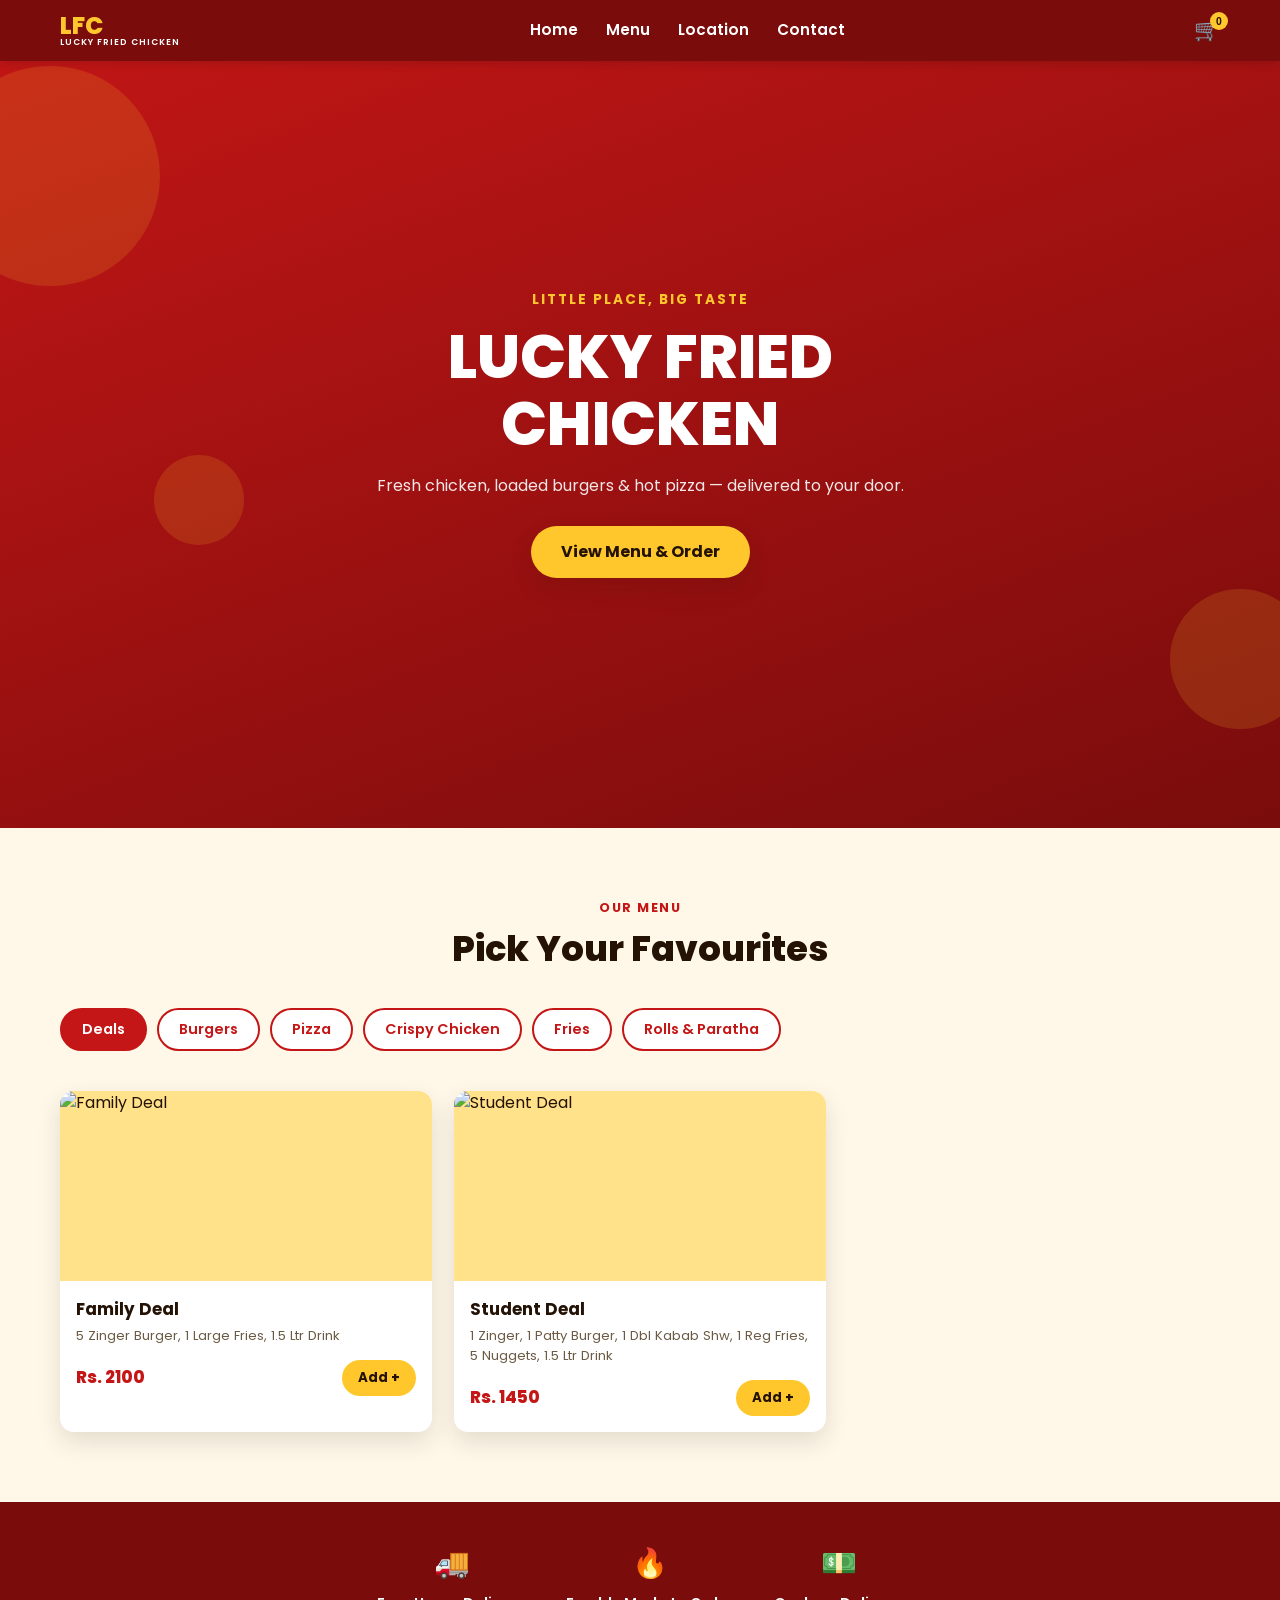
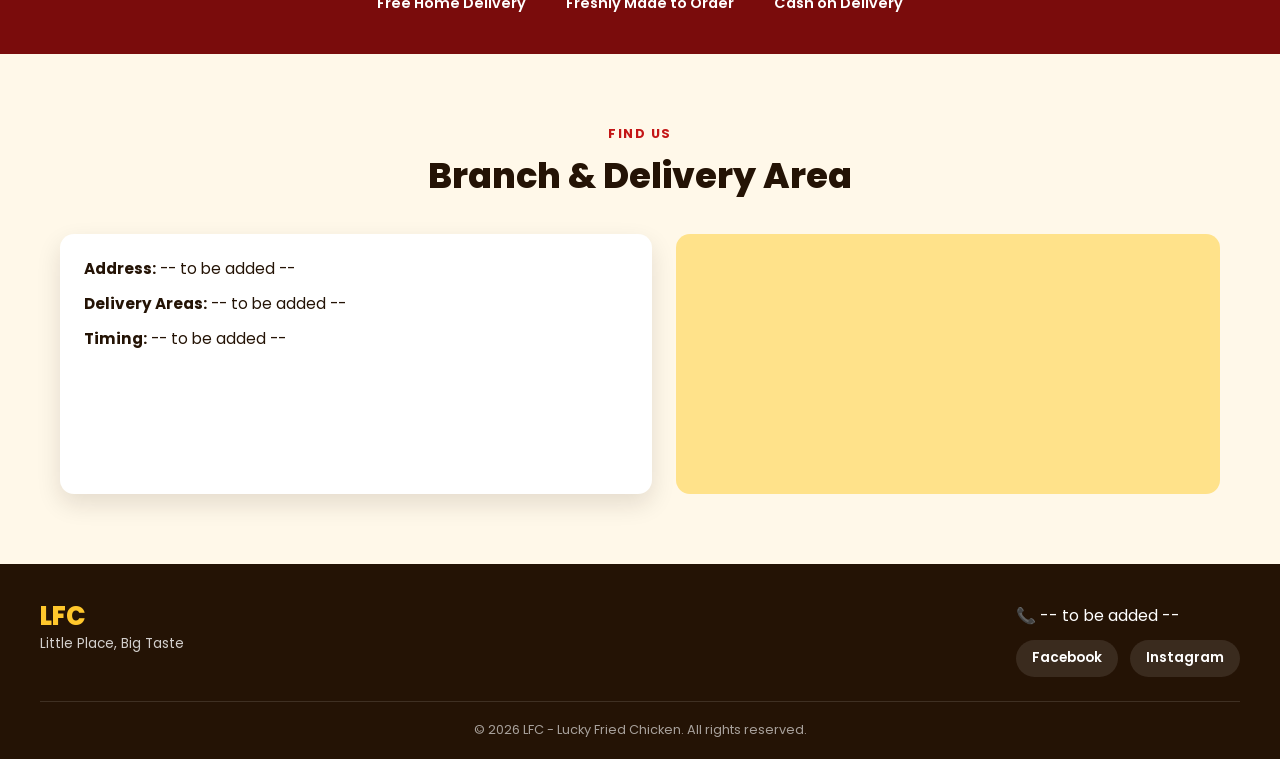
==== index.html @ cd2eb4ec "Rename index (2).html to index.html" ====
<!DOCTYPE html>
<html lang="en">
<head>
  <meta charset="UTF-8">
  <meta name="viewport" content="width=device-width, initial-scale=1.0">
  <title>LFC - Lucky Fried Chicken | Order Online</title>
  <meta name="description" content="LFC - Lucky Fried Chicken, Shad Bagh Lahore. Order burgers, pizza, crispy chicken and deals online for free home delivery.">

  <link rel="preconnect" href="https://fonts.googleapis.com">
  <link rel="preconnect" href="https://fonts.gstatic.com" crossorigin>
  <link href="https://fonts.googleapis.com/css2?family=Poppins:wght@400;600;700;800&display=swap" rel="stylesheet">

  <link rel="stylesheet" href="style.css">
</head>
<body>

  <!-- ============ HEADER / NAV ============ -->
  <header class="site-header" id="site-header">
    <div class="nav-wrap">
      <a href="#home" class="logo">LFC<span>Lucky Fried Chicken</span></a>

      <nav class="nav-links" id="nav-links">
        <a href="#home">Home</a>
        <a href="#menu">Menu</a>
        <a href="#location">Location</a>
        <a href="#contact">Contact</a>
      </nav>

      <div class="nav-actions">
        <button class="cart-btn" id="cart-btn" aria-label="Open cart">
          🛒<span class="cart-count" id="cart-count">0</span>
        </button>
        <button class="menu-toggle" id="menu-toggle" aria-label="Toggle menu">
          <span></span><span></span><span></span>
        </button>
      </div>
    </div>
  </header>

  <!-- ============ HERO ============ -->
  <section class="hero" id="home">
    <div class="hero-shapes" aria-hidden="true">
      <span class="shape shape-1"></span>
      <span class="shape shape-2"></span>
      <span class="shape shape-3"></span>
    </div>

    <div class="hero-content">
      <p class="hero-tag">Little Place, Big Taste</p>
      <h1>LUCKY FRIED<br>CHICKEN</h1>
      <p class="hero-sub">Fresh chicken, loaded burgers &amp; hot pizza — delivered to your door.</p>
      <a href="#menu" class="btn-primary">View Menu &amp; Order</a>
    </div>
  </section>

  <!-- ============ MENU ============ -->
  <section class="menu-section" id="menu">
    <div class="section-heading">
      <p class="section-tag">Our Menu</p>
      <h2>Pick Your Favourites</h2>
    </div>

    <!-- Category filter buttons -->
    <div class="menu-categories" id="menu-categories">
      <button class="cat-btn active" data-category="deals">Deals</button>
      <button class="cat-btn" data-category="burgers">Burgers</button>
      <button class="cat-btn" data-category="pizza">Pizza</button>
      <button class="cat-btn" data-category="crispy">Crispy Chicken</button>
      <button class="cat-btn" data-category="fries">Fries</button>
      <button class="cat-btn" data-category="rolls">Rolls &amp; Paratha</button>
    </div>

    <!-- Menu items get generated here by script.js once menu data is added -->
    <div class="menu-grid" id="menu-grid">
      <!-- TEMPLATE (for reference — script.js will build real cards from menu data):
      <article class="menu-item" data-category="burgers">
        <img src="assets/item-placeholder.jpg" alt="Item name" loading="lazy">
        <div class="menu-item-info">
          <h3>Item Name</h3>
          <p class="item-desc">Short description</p>
          <div class="item-footer">
            <span class="item-price">Rs. 000</span>
            <button class="add-btn" data-id="item-id">Add +</button>
          </div>
        </div>
      </article>
      -->
    </div>
  </section>

  <!-- ============ ABOUT / WHY US ============ -->
  <section class="about-strip">
    <div class="about-item">
      <span class="about-icon">🚚</span>
      <p>Free Home Delivery</p>
    </div>
    <div class="about-item">
      <span class="about-icon">🔥</span>
      <p>Freshly Made to Order</p>
    </div>
    <div class="about-item">
      <span class="about-icon">💵</span>
      <p>Cash on Delivery</p>
    </div>
  </section>

  <!-- ============ LOCATION ============ -->
  <section class="location-section" id="location">
    <div class="section-heading">
      <p class="section-tag">Find Us</p>
      <h2>Branch &amp; Delivery Area</h2>
    </div>
    <div class="location-content">
      <div class="location-details">
        <p><strong>Address:</strong> <span id="branch-address">-- to be added --</span></p>
        <p><strong>Delivery Areas:</strong> <span id="delivery-areas">-- to be added --</span></p>
        <p><strong>Timing:</strong> <span id="branch-timing">-- to be added --</span></p>
      </div>
      <div class="location-map" id="location-map">
        <!-- Google Maps embed goes here once address is confirmed -->
      </div>
    </div>
  </section>

  <!-- ============ CONTACT / SOCIAL ============ -->
  <footer class="site-footer" id="contact">
    <div class="footer-top">
      <div class="footer-brand">
        <p class="logo">LFC</p>
        <p>Little Place, Big Taste</p>
      </div>
      <div class="footer-contact">
        <p>📞 <span id="footer-phone">-- to be added --</span></p>
        <div class="social-links" id="social-links">
          <a href="#" id="facebook-link" target="_blank" rel="noopener noreferrer" aria-label="Facebook">Facebook</a>
          <a href="#" id="instagram-link" target="_blank" rel="noopener noreferrer" aria-label="Instagram">Instagram</a>
        </div>
      </div>
    </div>
    <p class="footer-bottom">&copy; 2026 LFC - Lucky Fried Chicken. All rights reserved.</p>
  </footer>

  <!-- ============ CART DRAWER ============ -->
  <div class="cart-overlay" id="cart-overlay"></div>
  <aside class="cart-drawer" id="cart-drawer">
    <div class="cart-header">
      <h3>Your Order</h3>
      <button class="cart-close" id="cart-close" aria-label="Close cart">&times;</button>
    </div>

    <div class="cart-items" id="cart-items">
      <p class="cart-empty" id="cart-empty">Your cart is empty.</p>
    </div>

    <div class="cart-footer">
      <div class="cart-total">
        <span>Total</span>
        <span id="cart-total-amount">Rs. 0</span>
      </div>
      <button class="btn-primary checkout-btn" id="checkout-btn">Order on WhatsApp</button>
    </div>
  </aside>

  <script src="script.js" defer></script>
</body>
</html>
---- style.css ----
:root {
  --red-dark: #7a0c0c;
  --red: #c41616;
  --red-bright: #e42020;
  --yellow: #ffc72c;
  --yellow-soft: #ffe28a;
  --cream: #fff8e9;
  --ink: #241305;
  --white: #ffffff;

  --radius: 14px;
  --shadow: 0 10px 25px rgba(36, 19, 5, 0.12);
  --shadow-lift: 0 16px 32px rgba(196, 22, 22, 0.22);

  --font: 'Poppins', sans-serif;
}

* { margin: 0; padding: 0; box-sizing: border-box; }

html { scroll-behavior: smooth; scroll-padding-top: 72px; }

body {
  font-family: var(--font);
  color: var(--ink);
  background: var(--cream);
  line-height: 1.5;
  overflow-x: hidden;
}

img { max-width: 100%; display: block; }
a { text-decoration: none; color: inherit; }
ul { list-style: none; }

.btn-primary {
  display: inline-block;
  background: var(--yellow);
  color: var(--ink);
  font-weight: 700;
  padding: 14px 30px;
  border: none;
  border-radius: 50px;
  font-size: 1rem;
  cursor: pointer;
  box-shadow: var(--shadow);
  transition: transform 0.2s ease, box-shadow 0.2s ease;
}
.btn-primary:hover { transform: translateY(-3px); box-shadow: var(--shadow-lift); }
.btn-primary:active { transform: translateY(0); }

.section-heading { text-align: center; margin-bottom: 32px; }
.section-tag {
  color: var(--red);
  font-weight: 700;
  letter-spacing: 1.5px;
  text-transform: uppercase;
  font-size: 0.8rem;
  margin-bottom: 6px;
}
.section-heading h2 { font-size: 1.8rem; font-weight: 800; }

/* ============ HEADER ============ */
.site-header {
  position: fixed;
  top: 0; left: 0; right: 0;
  z-index: 500;
  background: var(--red-dark);
  box-shadow: 0 2px 10px rgba(0,0,0,0.15);
}

.nav-wrap {
  max-width: 1200px;
  margin: 0 auto;
  padding: 14px 20px;
  display: flex;
  align-items: center;
  justify-content: space-between;
}

.logo {
  font-weight: 800;
  font-size: 1.5rem;
  color: var(--yellow);
  line-height: 1;
  display: flex;
  flex-direction: column;
}
.logo span {
  font-size: 0.55rem;
  font-weight: 600;
  color: var(--white);
  letter-spacing: 1px;
  text-transform: uppercase;
}

.nav-links {
  display: none;
  gap: 28px;
}
.nav-links a {
  color: var(--white);
  font-weight: 600;
  font-size: 0.95rem;
  transition: color 0.2s ease;
}
.nav-links a:hover { color: var(--yellow); }

.nav-actions { display: flex; align-items: center; gap: 14px; }

.cart-btn {
  position: relative;
  background: none;
  border: none;
  font-size: 1.3rem;
  cursor: pointer;
}
.cart-count {
  position: absolute;
  top: -6px; right: -8px;
  background: var(--yellow);
  color: var(--ink);
  font-size: 0.65rem;
  font-weight: 800;
  width: 18px; height: 18px;
  border-radius: 50%;
  display: flex; align-items: center; justify-content: center;
}

.menu-toggle {
  background: none;
  border: none;
  width: 26px;
  height: 20px;
  display: flex;
  flex-direction: column;
  justify-content: space-between;
  cursor: pointer;
}
.menu-toggle span {
  height: 3px;
  background: var(--white);
  border-radius: 2px;
}

.nav-links.open {
  display: flex;
  flex-direction: column;
  position: absolute;
  top: 100%; left: 0; right: 0;
  background: var(--red-dark);
  padding: 20px;
  gap: 18px;
}

/* ============ HERO ============ */
.hero {
  position: relative;
  min-height: 92vh;
  display: flex;
  align-items: center;
  justify-content: center;
  text-align: center;
  padding: 100px 20px 60px;
  background: linear-gradient(160deg, var(--red) 0%, var(--red-dark) 100%);
  overflow: hidden;
}

.hero-shapes { position: absolute; inset: 0; z-index: 0; }
.shape {
  position: absolute;
  border-radius: 50%;
  background: var(--yellow);
  opacity: 0.15;
  animation: float 7s ease-in-out infinite;
}
.shape-1 { width: 220px; height: 220px; top: 8%; left: -60px; animation-delay: 0s; }
.shape-2 { width: 140px; height: 140px; bottom: 12%; right: -30px; animation-delay: 1.5s; }
.shape-3 { width: 90px; height: 90px; top: 55%; left: 12%; animation-delay: 3s; }

@keyframes float {
  0%, 100% { transform: translateY(0) rotate(0deg); }
  50% { transform: translateY(-26px) rotate(8deg); }
}

.hero-content { position: relative; z-index: 1; color: var(--white); max-width: 560px; }
.hero-tag {
  color: var(--yellow);
  font-weight: 700;
  letter-spacing: 2px;
  text-transform: uppercase;
  font-size: 0.85rem;
  margin-bottom: 14px;
}
.hero-content h1 {
  font-size: 2.6rem;
  font-weight: 800;
  line-height: 1.1;
  margin-bottom: 16px;
}
.hero-sub { font-size: 1rem; opacity: 0.9; margin-bottom: 28px; }

/* ============ MENU ============ */
.menu-section { padding: 70px 20px; max-width: 1200px; margin: 0 auto; }

.menu-categories {
  display: flex;
  gap: 10px;
  overflow-x: auto;
  padding-bottom: 10px;
  margin-bottom: 30px;
  scrollbar-width: none;
}
.menu-categories::-webkit-scrollbar { display: none; }

.cat-btn {
  flex: 0 0 auto;
  background: var(--white);
  border: 2px solid var(--red);
  color: var(--red);
  font-weight: 600;
  padding: 9px 20px;
  border-radius: 50px;
  cursor: pointer;
  font-family: var(--font);
  font-size: 0.9rem;
  transition: all 0.2s ease;
  white-space: nowrap;
}
.cat-btn.active, .cat-btn:hover { background: var(--red); color: var(--white); }

.menu-grid {
  display: grid;
  grid-template-columns: 1fr;
  gap: 22px;
}

.menu-item {
  background: var(--white);
  border-radius: var(--radius);
  overflow: hidden;
  box-shadow: var(--shadow);
  transition: transform 0.25s ease, box-shadow 0.25s ease;
}
.menu-item:hover { transform: translateY(-6px); box-shadow: var(--shadow-lift); }
.menu-item img { width: 100%; height: 190px; object-fit: cover; background: var(--yellow-soft); }

.menu-item-info { padding: 16px; }
.menu-item-info h3 { font-size: 1.05rem; margin-bottom: 4px; }
.item-desc { font-size: 0.82rem; color: #6b5a44; margin-bottom: 14px; min-height: 18px; }

.item-footer { display: flex; align-items: center; justify-content: space-between; }
.item-price { font-weight: 800; color: var(--red); font-size: 1.05rem; }

.add-btn {
  background: var(--yellow);
  border: none;
  color: var(--ink);
  font-weight: 700;
  padding: 8px 16px;
  border-radius: 50px;
  cursor: pointer;
  font-family: var(--font);
  transition: transform 0.15s ease;
}
.add-btn:active { transform: scale(0.94); }

/* ============ ABOUT STRIP ============ */
.about-strip {
  background: var(--red-dark);
  display: flex;
  flex-wrap: wrap;
  justify-content: center;
  gap: 40px;
  padding: 40px 20px;
  color: var(--white);
  text-align: center;
}
.about-item { display: flex; flex-direction: column; align-items: center; gap: 8px; }
.about-icon { font-size: 1.8rem; }
.about-item p { font-weight: 600; font-size: 0.9rem; }

/* ============ LOCATION ============ */
.location-section { padding: 70px 20px; max-width: 1200px; margin: 0 auto; }
.location-content { display: flex; flex-direction: column; gap: 24px; }
.location-details { background: var(--white); padding: 24px; border-radius: var(--radius); box-shadow: var(--shadow); }
.location-details p { margin-bottom: 12px; font-size: 0.95rem; }
.location-map {
  min-height: 260px;
  background: var(--yellow-soft);
  border-radius: var(--radius);
}
.location-map iframe { width: 100%; height: 100%; min-height: 260px; border: 0; border-radius: var(--radius); }

/* ============ FOOTER ============ */
.site-footer { background: var(--ink); color: var(--white); padding: 40px 20px 20px; }
.footer-top {
  max-width: 1200px; margin: 0 auto;
  display: flex; flex-wrap: wrap; justify-content: space-between; gap: 24px;
  padding-bottom: 24px; border-bottom: 1px solid rgba(255,255,255,0.12);
}
.footer-brand .logo { color: var(--yellow); font-size: 1.6rem; }
.footer-brand p:last-child { font-size: 0.85rem; opacity: 0.8; margin-top: 4px; }
.footer-contact p { margin-bottom: 12px; }
.social-links { display: flex; gap: 12px; }
.social-links a {
  background: rgba(255,255,255,0.1);
  padding: 8px 16px;
  border-radius: 50px;
  font-size: 0.85rem;
  font-weight: 600;
  transition: background 0.2s ease;
}
.social-links a:hover { background: var(--red); }
.footer-bottom { text-align: center; font-size: 0.8rem; opacity: 0.6; padding-top: 18px; }

/* ============ CART DRAWER ============ */
.cart-overlay {
  position: fixed; inset: 0;
  background: rgba(0,0,0,0.5);
  z-index: 600;
  opacity: 0; visibility: hidden;
  transition: opacity 0.25s ease;
}
.cart-overlay.open { opacity: 1; visibility: visible; }

.cart-drawer {
  position: fixed;
  top: 0; right: 0;
  width: 100%; max-width: 380px;
  height: 100%;
  background: var(--white);
  z-index: 700;
  display: flex;
  flex-direction: column;
  transform: translateX(100%);
  transition: transform 0.3s ease;
}
.cart-drawer.open { transform: translateX(0); }

.cart-header {
  display: flex; align-items: center; justify-content: space-between;
  padding: 18px 20px;
  background: var(--red);
  color: var(--white);
}
.cart-close { background: none; border: none; color: var(--white); font-size: 1.6rem; cursor: pointer; line-height: 1; }

.cart-items { flex: 1; overflow-y: auto; padding: 16px 20px; }
.cart-empty { text-align: center; color: #999; margin-top: 40px; }

.cart-item {
  display: flex; align-items: center; gap: 12px;
  padding: 12px 0;
  border-bottom: 1px solid #eee;
}
.cart-item img { width: 54px; height: 54px; border-radius: 8px; object-fit: cover; }
.cart-item-info { flex: 1; }
.cart-item-info h4 { font-size: 0.9rem; margin-bottom: 4px; }
.cart-item-price { font-size: 0.8rem; color: var(--red); font-weight: 700; }

.qty-control { display: flex; align-items: center; gap: 8px; }
.qty-control button {
  width: 26px; height: 26px;
  border-radius: 50%;
  border: 1px solid var(--red);
  background: var(--white);
  color: var(--red);
  font-weight: 700;
  cursor: pointer;
}
.qty-control span { min-width: 16px; text-align: center; font-weight: 600; }

.cart-footer { padding: 18px 20px; border-top: 1px solid #eee; }
.cart-total { display: flex; justify-content: space-between; font-weight: 800; font-size: 1.1rem; margin-bottom: 14px; }
.checkout-btn { width: 100%; text-align: center; }

/* ============ TABLET (600px+) ============ */
@media (min-width: 600px) {
  .hero-content h1 { font-size: 3.2rem; }
  .menu-grid { grid-template-columns: repeat(2, 1fr); }
  .location-content { flex-direction: row; }
  .location-details, .location-map { flex: 1; }
}

/* ============ DESKTOP (960px+) ============ */
@media (min-width: 960px) {
  .nav-links { display: flex; }
  .menu-toggle { display: none; }
  .menu-grid { grid-template-columns: repeat(3, 1fr); }
  .hero-content h1 { font-size: 3.8rem; }
  .section-heading h2 { font-size: 2.2rem; }
}
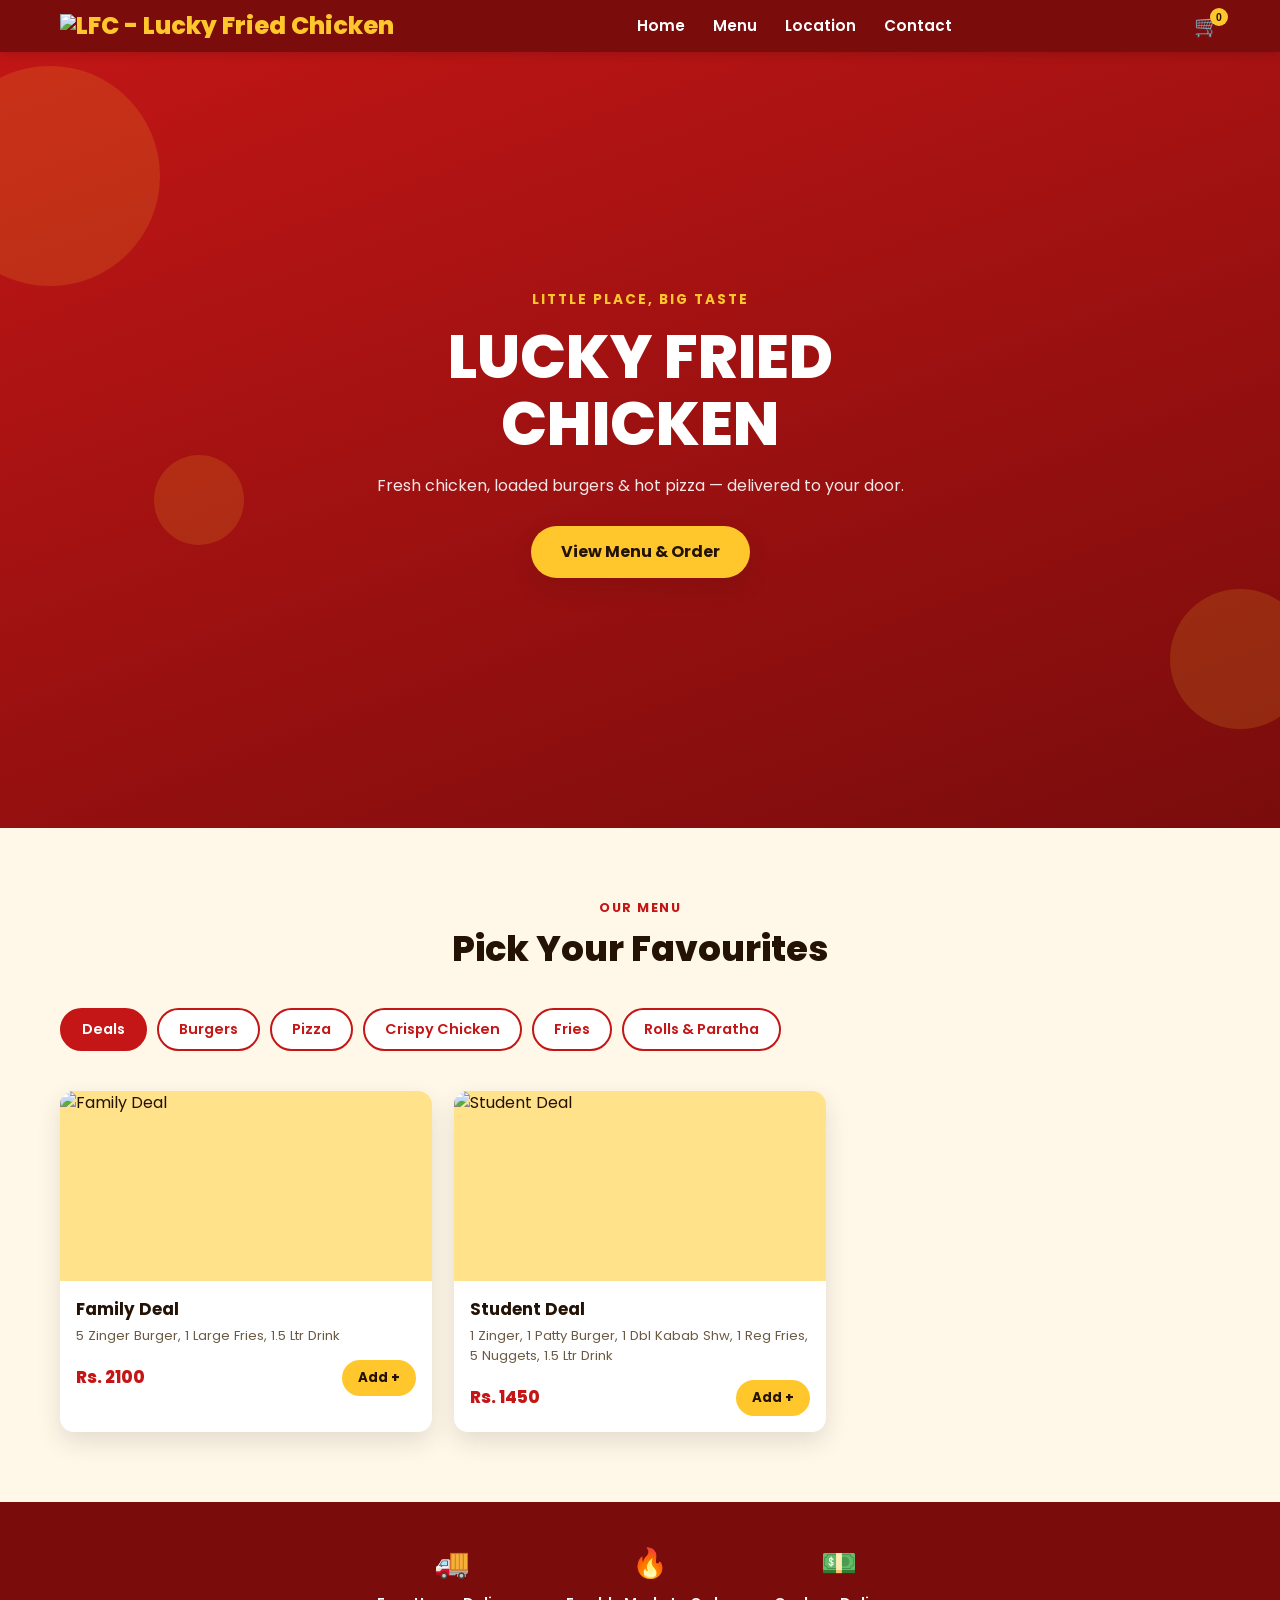
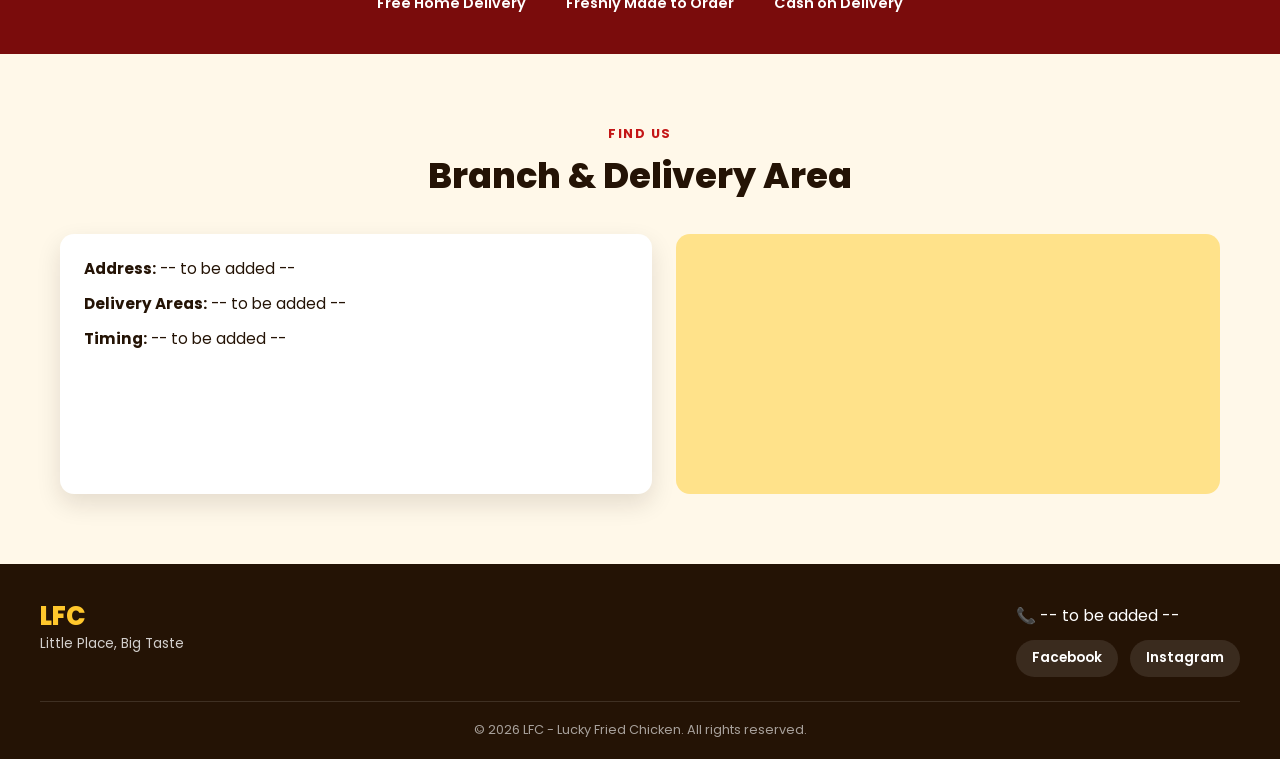
==== commit 12a87306: "Add files via upload" ====
--- a/index.html
+++ b/index.html
@@ -17,7 +17,7 @@
   <!-- ============ HEADER / NAV ============ -->
   <header class="site-header" id="site-header">
     <div class="nav-wrap">
-      <a href="#home" class="logo">LFC<span>Lucky Fried Chicken</span></a>
+      <a href="#home" class="logo"><img src="assets/lfc-logo.png" alt="LFC - Lucky Fried Chicken" class="logo-img"></a>
 
       <nav class="nav-links" id="nav-links">
         <a href="#home">Home</a>
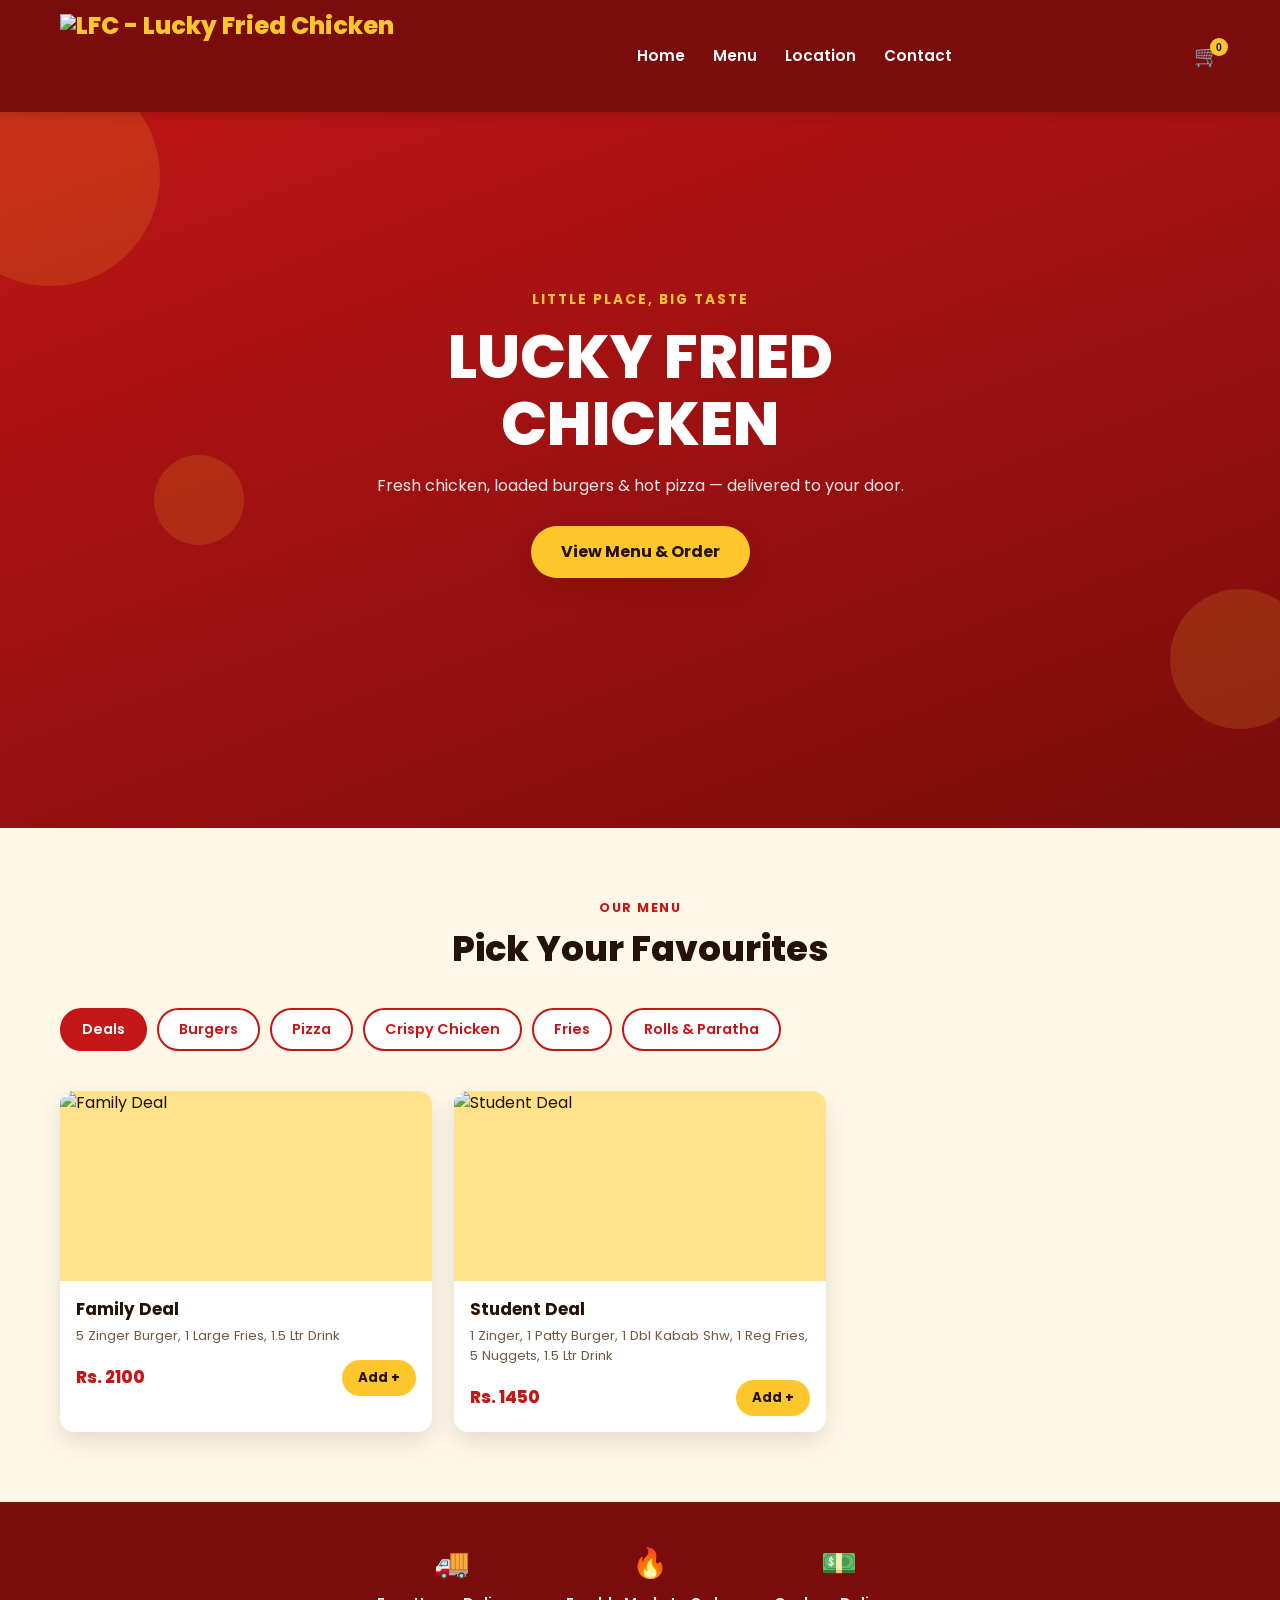
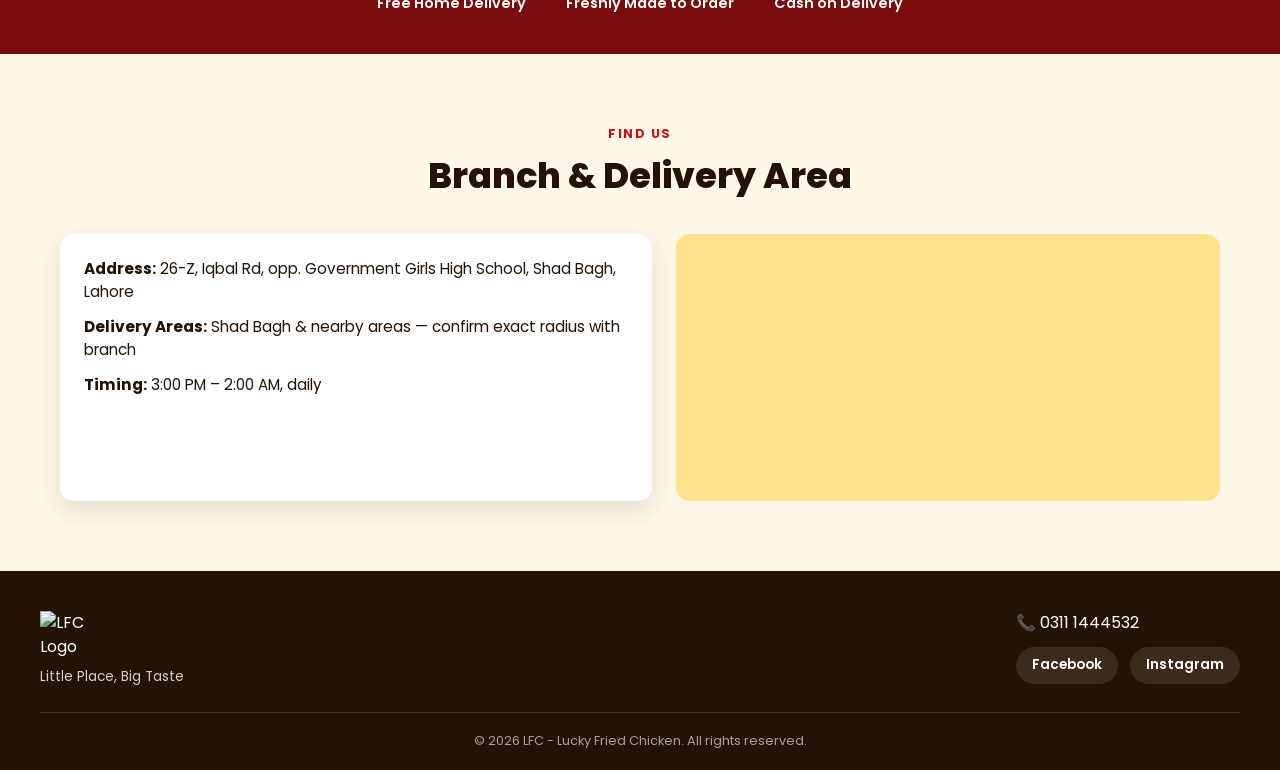
==== commit a25bd6fd: "Update index.html" ====
--- a/index.html
+++ b/index.html
@@ -14,7 +14,6 @@
 </head>
 <body>
 
-  <!-- ============ HEADER / NAV ============ -->
   <header class="site-header" id="site-header">
     <div class="nav-wrap">
       <a href="#home" class="logo"><img src="assets/lfc-logo.png" alt="LFC - Lucky Fried Chicken" class="logo-img"></a>
@@ -37,7 +36,6 @@
     </div>
   </header>
 
-  <!-- ============ HERO ============ -->
   <section class="hero" id="home">
     <div class="hero-shapes" aria-hidden="true">
       <span class="shape shape-1"></span>
@@ -53,14 +51,12 @@
     </div>
   </section>
 
-  <!-- ============ MENU ============ -->
   <section class="menu-section" id="menu">
     <div class="section-heading">
       <p class="section-tag">Our Menu</p>
       <h2>Pick Your Favourites</h2>
     </div>
 
-    <!-- Category filter buttons -->
     <div class="menu-categories" id="menu-categories">
       <button class="cat-btn active" data-category="deals">Deals</button>
       <button class="cat-btn" data-category="burgers">Burgers</button>
@@ -70,25 +66,9 @@
       <button class="cat-btn" data-category="rolls">Rolls &amp; Paratha</button>
     </div>
 
-    <!-- Menu items get generated here by script.js once menu data is added -->
-    <div class="menu-grid" id="menu-grid">
-      <!-- TEMPLATE (for reference — script.js will build real cards from menu data):
-      <article class="menu-item" data-category="burgers">
-        <img src="assets/item-placeholder.jpg" alt="Item name" loading="lazy">
-        <div class="menu-item-info">
-          <h3>Item Name</h3>
-          <p class="item-desc">Short description</p>
-          <div class="item-footer">
-            <span class="item-price">Rs. 000</span>
-            <button class="add-btn" data-id="item-id">Add +</button>
-          </div>
-        </div>
-      </article>
-      -->
-    </div>
+    <div class="menu-grid" id="menu-grid"></div>
   </section>
 
-  <!-- ============ ABOUT / WHY US ============ -->
   <section class="about-strip">
     <div class="about-item">
       <span class="about-icon">🚚</span>
@@ -104,7 +84,6 @@
     </div>
   </section>
 
-  <!-- ============ LOCATION ============ -->
   <section class="location-section" id="location">
     <div class="section-heading">
       <p class="section-tag">Find Us</p>
@@ -112,35 +91,38 @@
     </div>
     <div class="location-content">
       <div class="location-details">
-        <p><strong>Address:</strong> <span id="branch-address">-- to be added --</span></p>
-        <p><strong>Delivery Areas:</strong> <span id="delivery-areas">-- to be added --</span></p>
-        <p><strong>Timing:</strong> <span id="branch-timing">-- to be added --</span></p>
+        <p><strong>Address:</strong> <span id="branch-address">26-Z, Iqbal Rd, opp. Government Girls High School, Shad Bagh, Lahore</span></p>
+        <p><strong>Delivery Areas:</strong> <span id="delivery-areas">Shad Bagh &amp; nearby areas — confirm exact radius with branch</span></p>
+        <p><strong>Timing:</strong> <span id="branch-timing">3:00 PM – 2:00 AM, daily</span></p>
       </div>
       <div class="location-map" id="location-map">
-        <!-- Google Maps embed goes here once address is confirmed -->
+        <iframe
+          src="https://www.google.com/maps?q=LFC+Lucky+Fried+Chicken+Shad+Bagh+Lahore&output=embed"
+          loading="lazy"
+          referrerpolicy="no-referrer-when-downgrade"
+          title="LFC location map">
+        </iframe>
       </div>
     </div>
   </section>
 
-  <!-- ============ CONTACT / SOCIAL ============ -->
   <footer class="site-footer" id="contact">
     <div class="footer-top">
       <div class="footer-brand">
-        <p class="logo">LFC</p>
+        <img src="assets/lfc-logo.png" alt="LFC Logo" class="footer-logo-img">
         <p>Little Place, Big Taste</p>
       </div>
       <div class="footer-contact">
-        <p>📞 <span id="footer-phone">-- to be added --</span></p>
+        <p>📞 <span id="footer-phone"><a href="tel:+923111444532">0311 1444532</a></span></p>
         <div class="social-links" id="social-links">
-          <a href="#" id="facebook-link" target="_blank" rel="noopener noreferrer" aria-label="Facebook">Facebook</a>
-          <a href="#" id="instagram-link" target="_blank" rel="noopener noreferrer" aria-label="Instagram">Instagram</a>
+          <a href="https://www.facebook.com/lfcinstantkitchen" id="facebook-link" target="_blank" rel="noopener noreferrer" aria-label="Facebook">Facebook</a>
+          <a href="https://www.instagram.com/lfcinstantkitchen" id="instagram-link" target="_blank" rel="noopener noreferrer" aria-label="Instagram">Instagram</a>
         </div>
       </div>
     </div>
     <p class="footer-bottom">&copy; 2026 LFC - Lucky Fried Chicken. All rights reserved.</p>
   </footer>
 
-  <!-- ============ CART DRAWER ============ -->
   <div class="cart-overlay" id="cart-overlay"></div>
   <aside class="cart-drawer" id="cart-drawer">
     <div class="cart-header">
--- a/style.css
+++ b/style.css
@@ -17,7 +17,7 @@
 
 * { margin: 0; padding: 0; box-sizing: border-box; }
 
-html { scroll-behavior: smooth; scroll-padding-top: 72px; }
+html { scroll-behavior: smooth; scroll-padding-top: 112px; }
 
 body {
   font-family: var(--font);
@@ -58,7 +58,7 @@
 }
 .section-heading h2 { font-size: 1.8rem; font-weight: 800; }
 
-/* ============ HEADER ============ */
+/* header */
 .site-header {
   position: fixed;
   top: 0; left: 0; right: 0;
@@ -91,6 +91,12 @@
   letter-spacing: 1px;
   text-transform: uppercase;
 }
+.logo-img {
+  height: 84px;
+  width: auto;
+  display: block;
+}
+.footer-logo-img { width: 56px; height: auto; margin-bottom: 8px; }
 
 .nav-links {
   display: none;
@@ -136,6 +142,7 @@
   cursor: pointer;
 }
 .menu-toggle span {
+  display: block;
   height: 3px;
   background: var(--white);
   border-radius: 2px;
@@ -151,7 +158,7 @@
   gap: 18px;
 }
 
-/* ============ HERO ============ */
+/* hero */
 .hero {
   position: relative;
   min-height: 92vh;
@@ -198,7 +205,7 @@
 }
 .hero-sub { font-size: 1rem; opacity: 0.9; margin-bottom: 28px; }
 
-/* ============ MENU ============ */
+/* menu */
 .menu-section { padding: 70px 20px; max-width: 1200px; margin: 0 auto; }
 
 .menu-categories {
@@ -263,7 +270,7 @@
 }
 .add-btn:active { transform: scale(0.94); }
 
-/* ============ ABOUT STRIP ============ */
+/* about strip */
 .about-strip {
   background: var(--red-dark);
   display: flex;
@@ -278,7 +285,7 @@
 .about-icon { font-size: 1.8rem; }
 .about-item p { font-weight: 600; font-size: 0.9rem; }
 
-/* ============ LOCATION ============ */
+/* location */
 .location-section { padding: 70px 20px; max-width: 1200px; margin: 0 auto; }
 .location-content { display: flex; flex-direction: column; gap: 24px; }
 .location-details { background: var(--white); padding: 24px; border-radius: var(--radius); box-shadow: var(--shadow); }
@@ -290,7 +297,7 @@
 }
 .location-map iframe { width: 100%; height: 100%; min-height: 260px; border: 0; border-radius: var(--radius); }
 
-/* ============ FOOTER ============ */
+/* footer */
 .site-footer { background: var(--ink); color: var(--white); padding: 40px 20px 20px; }
 .footer-top {
   max-width: 1200px; margin: 0 auto;
@@ -312,7 +319,7 @@
 .social-links a:hover { background: var(--red); }
 .footer-bottom { text-align: center; font-size: 0.8rem; opacity: 0.6; padding-top: 18px; }
 
-/* ============ CART DRAWER ============ */
+/* cart drawer */
 .cart-overlay {
   position: fixed; inset: 0;
   background: rgba(0,0,0,0.5);
@@ -373,7 +380,7 @@
 .cart-total { display: flex; justify-content: space-between; font-weight: 800; font-size: 1.1rem; margin-bottom: 14px; }
 .checkout-btn { width: 100%; text-align: center; }
 
-/* ============ TABLET (600px+) ============ */
+/* tablet */
 @media (min-width: 600px) {
   .hero-content h1 { font-size: 3.2rem; }
   .menu-grid { grid-template-columns: repeat(2, 1fr); }
@@ -381,7 +388,7 @@
   .location-details, .location-map { flex: 1; }
 }
 
-/* ============ DESKTOP (960px+) ============ */
+/* desktop */
 @media (min-width: 960px) {
   .nav-links { display: flex; }
   .menu-toggle { display: none; }
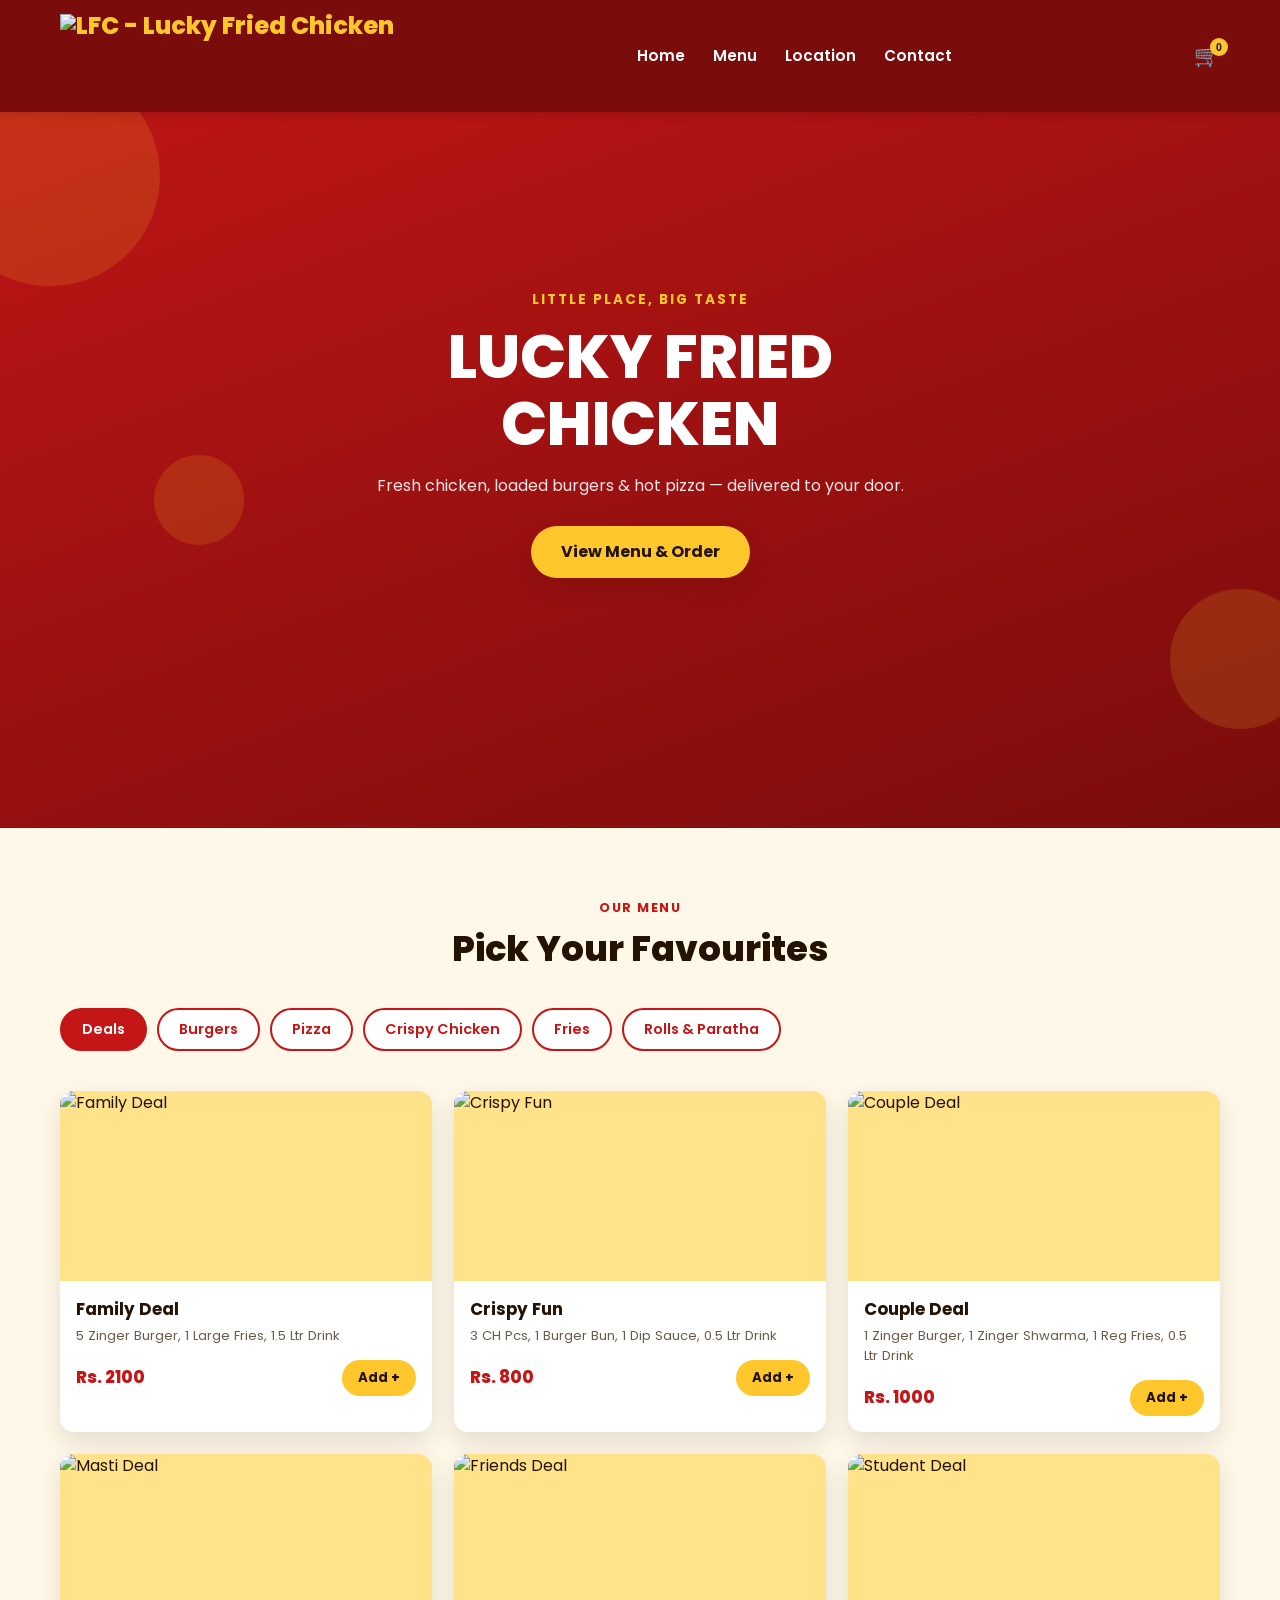
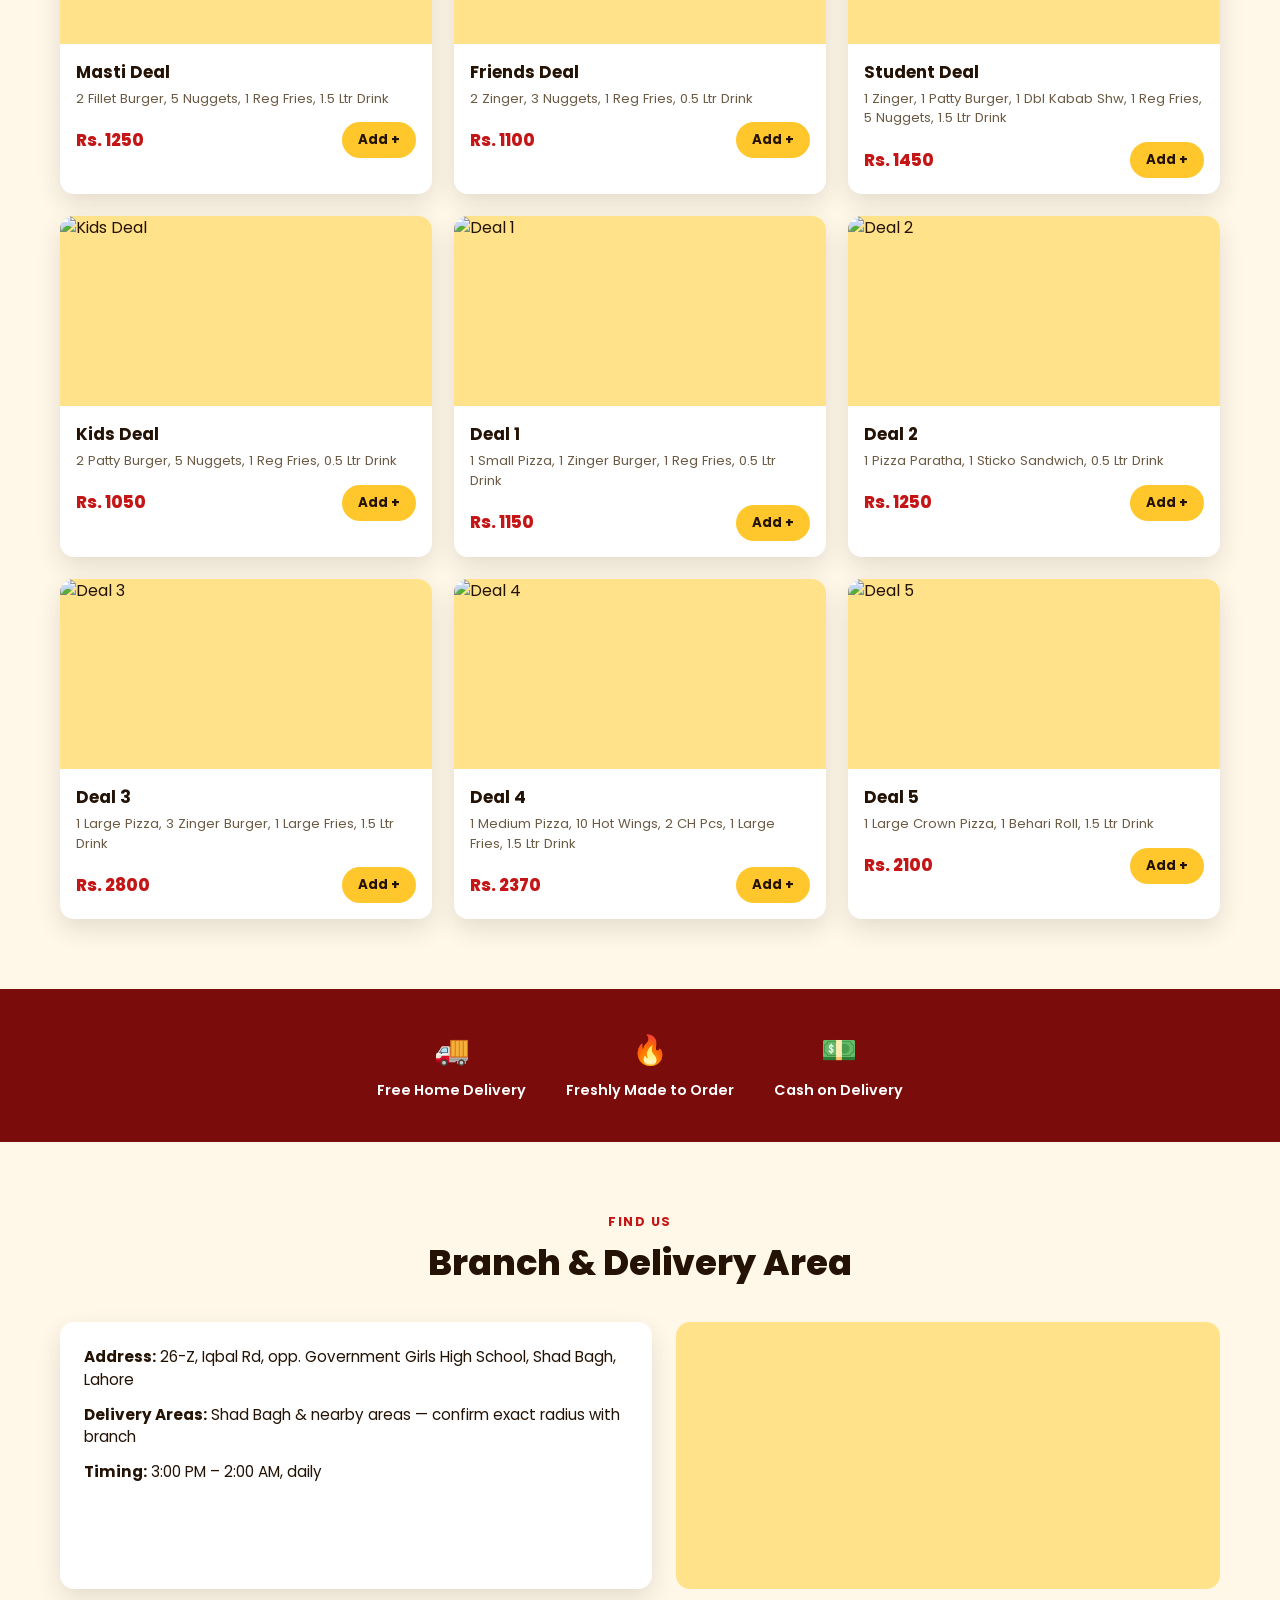
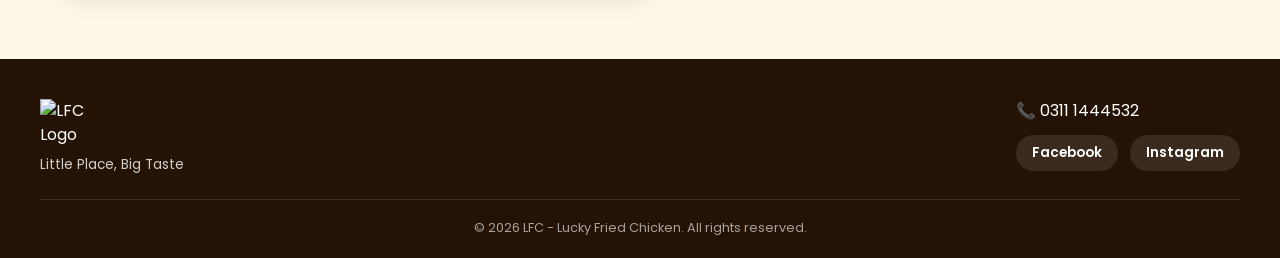
==== commit a7991632: "Update index.html" ====
--- a/index.html
+++ b/index.html
@@ -8,8 +8,7 @@
 
   <link rel="preconnect" href="https://fonts.googleapis.com">
   <link rel="preconnect" href="https://fonts.gstatic.com" crossorigin>
-  <link href="https://fonts.googleapis.com/css2?family=Poppins:wght@400;600;700;800&display=swap" rel="stylesheet">
-
+   <link href="https://fonts.googleapis.com/css2?family=Poppins:wght@400;600;700;800&family=Playfair+Display:wght@700;900&display=swap" rel="stylesheet">
   <link rel="stylesheet" href="style.css">
 </head>
 <body>
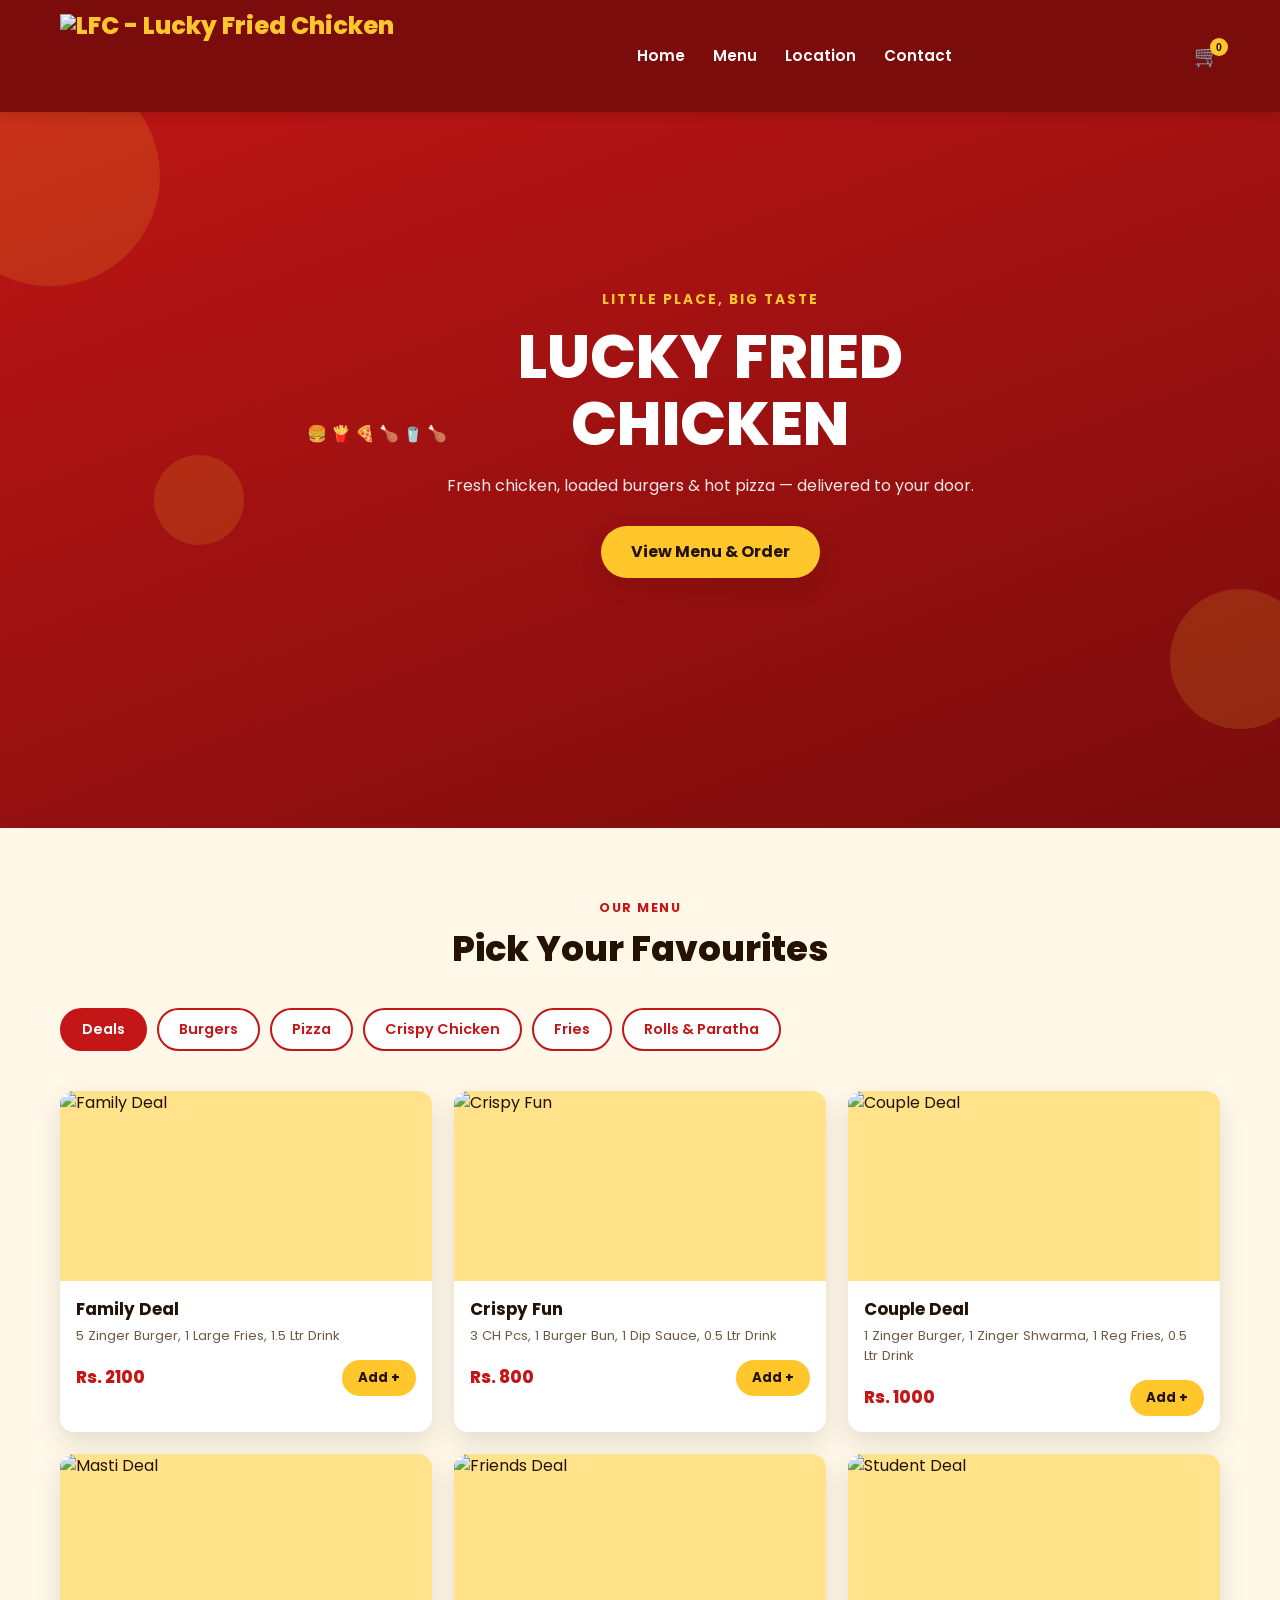
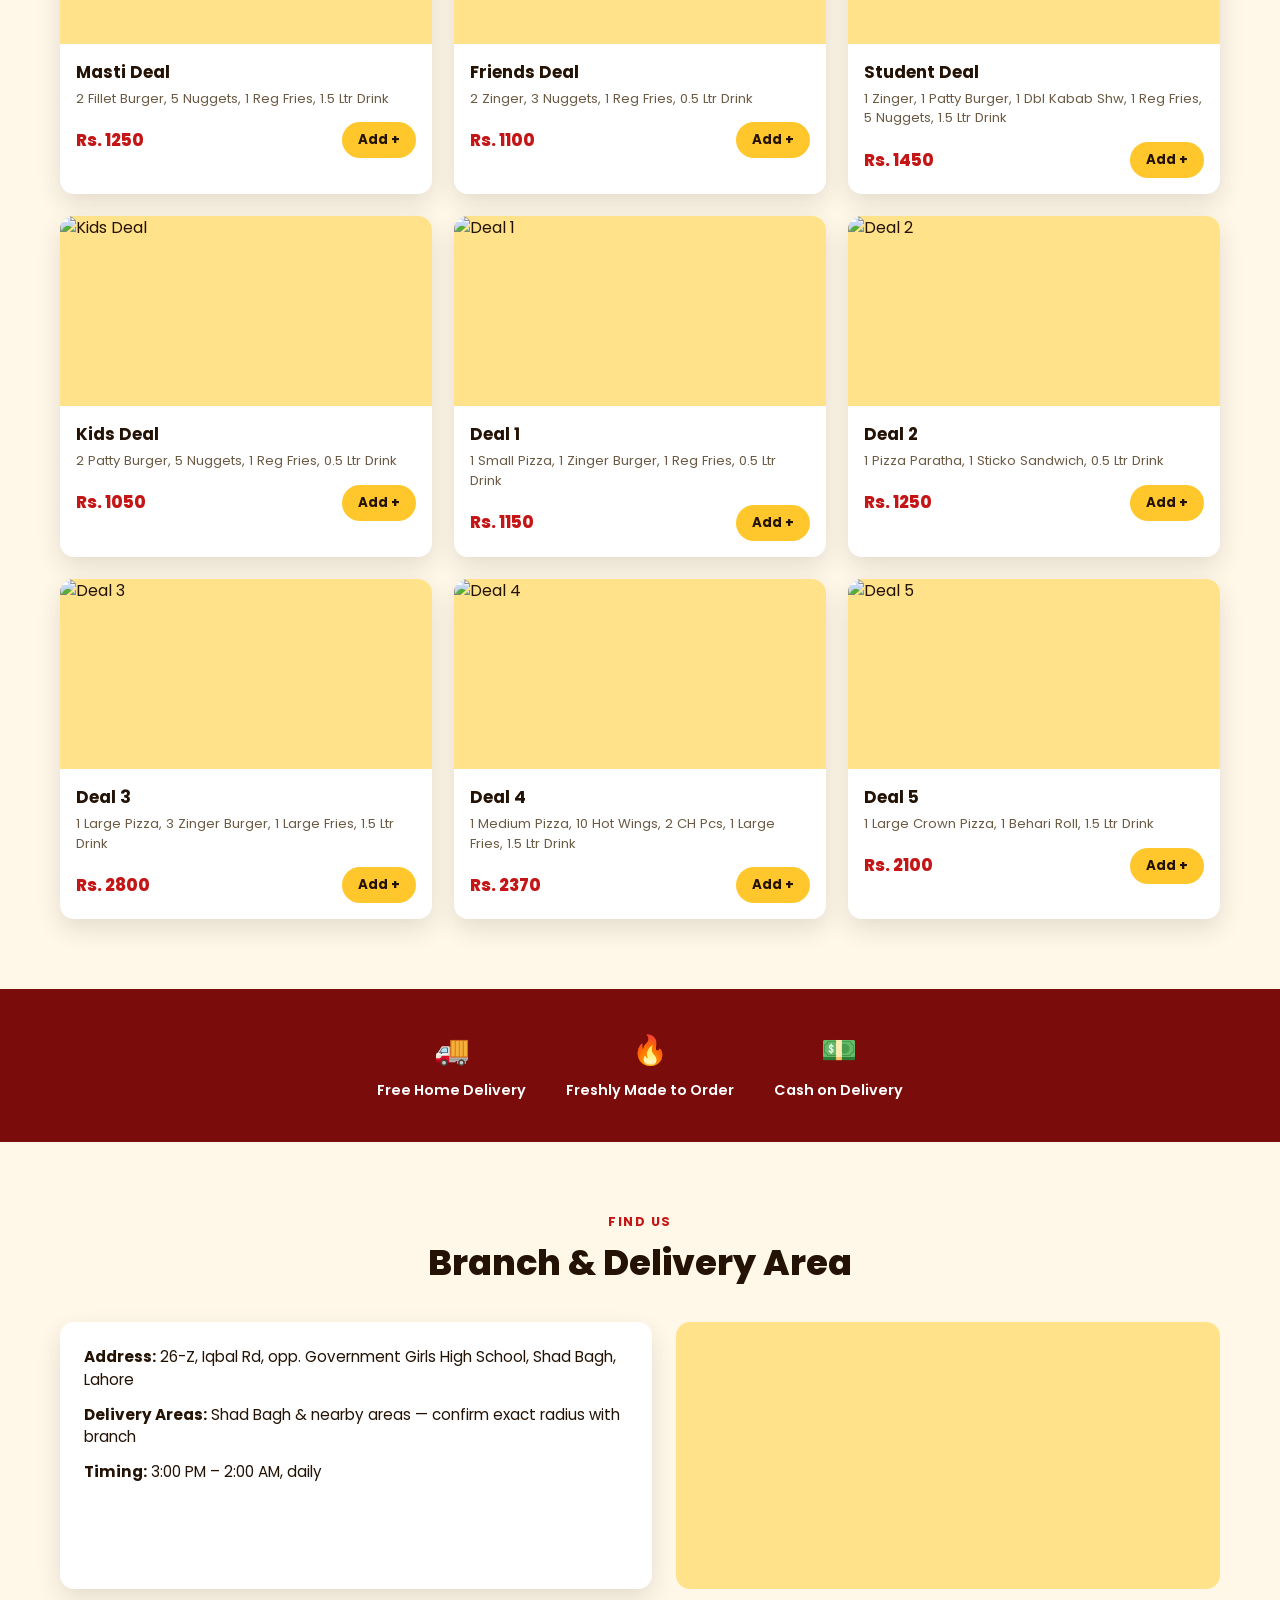
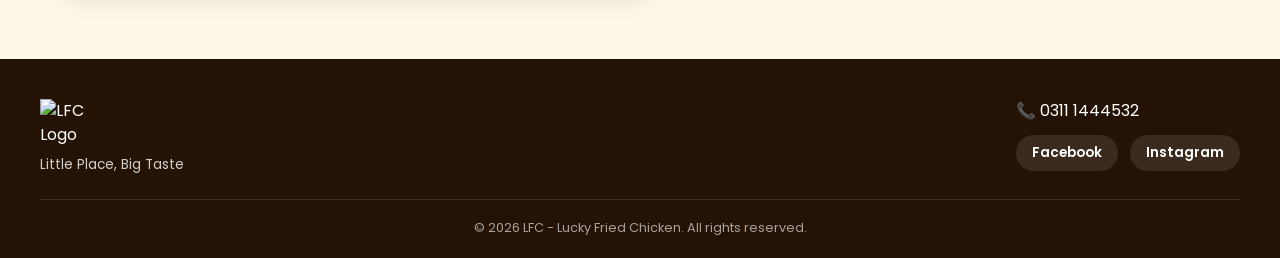
==== commit 4a21cd9a: "Add floating food icons to hero section" ====
--- a/index.html
+++ b/index.html
@@ -41,7 +41,18 @@
       <span class="shape shape-2"></span>
       <span class="shape shape-3"></span>
     </div>
-
+    <div class="hero-floats" aria-hidden="true">
+      <span class="float-item f-1">🍔</span>
+      <span class="float-item f-2">🍟</span>
+      <span class="float-item f-3">🍕</span>
+      <span class="float-item f-4">🍗</span>
+      <span class="float-item f-5">🥤</span>
+      <span class="float-item f-6">🍗</span>
+      <span class="bubble b-1"></span>
+      <span class="bubble b-2"></span>
+      <span class="bubble b-3"></span>
+      <span class="bubble b-4"></span>
+    </div>
     <div class="hero-content">
       <p class="hero-tag">Little Place, Big Taste</p>
       <h1>LUCKY FRIED<br>CHICKEN</h1>
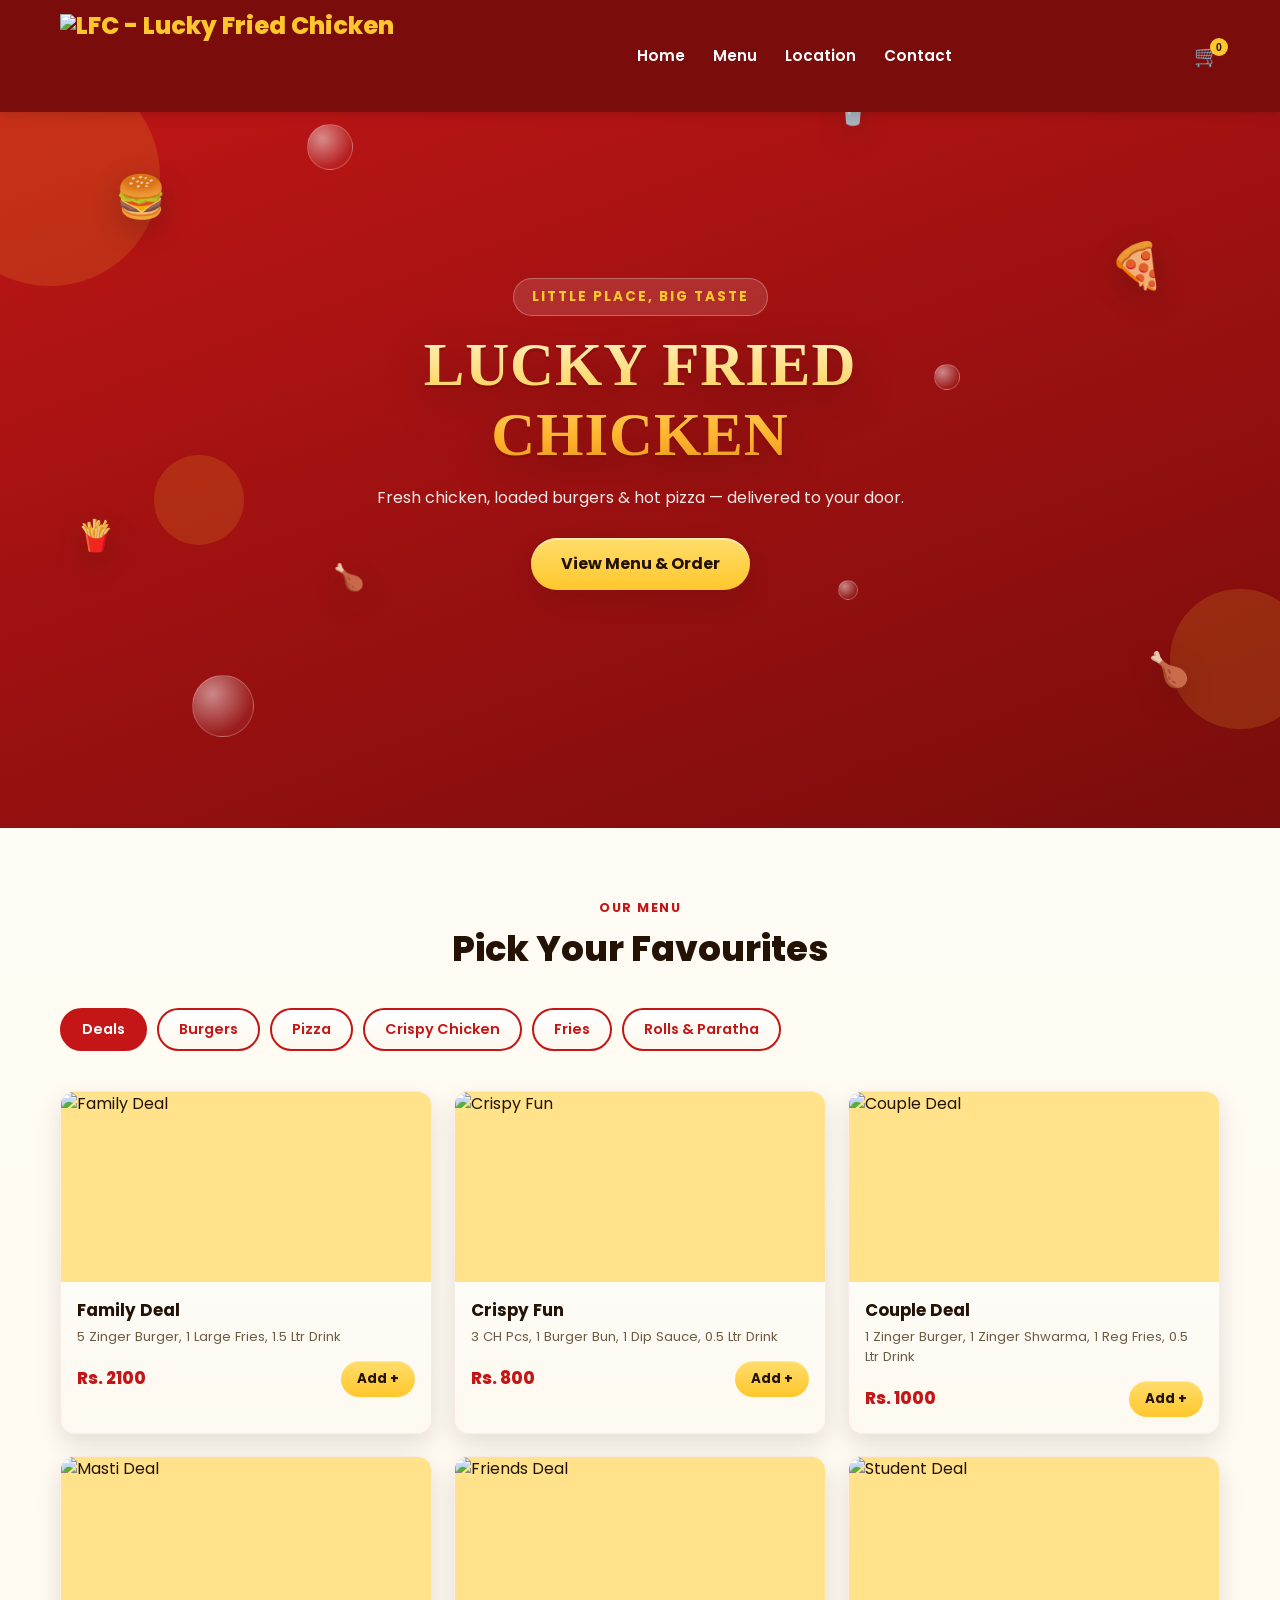
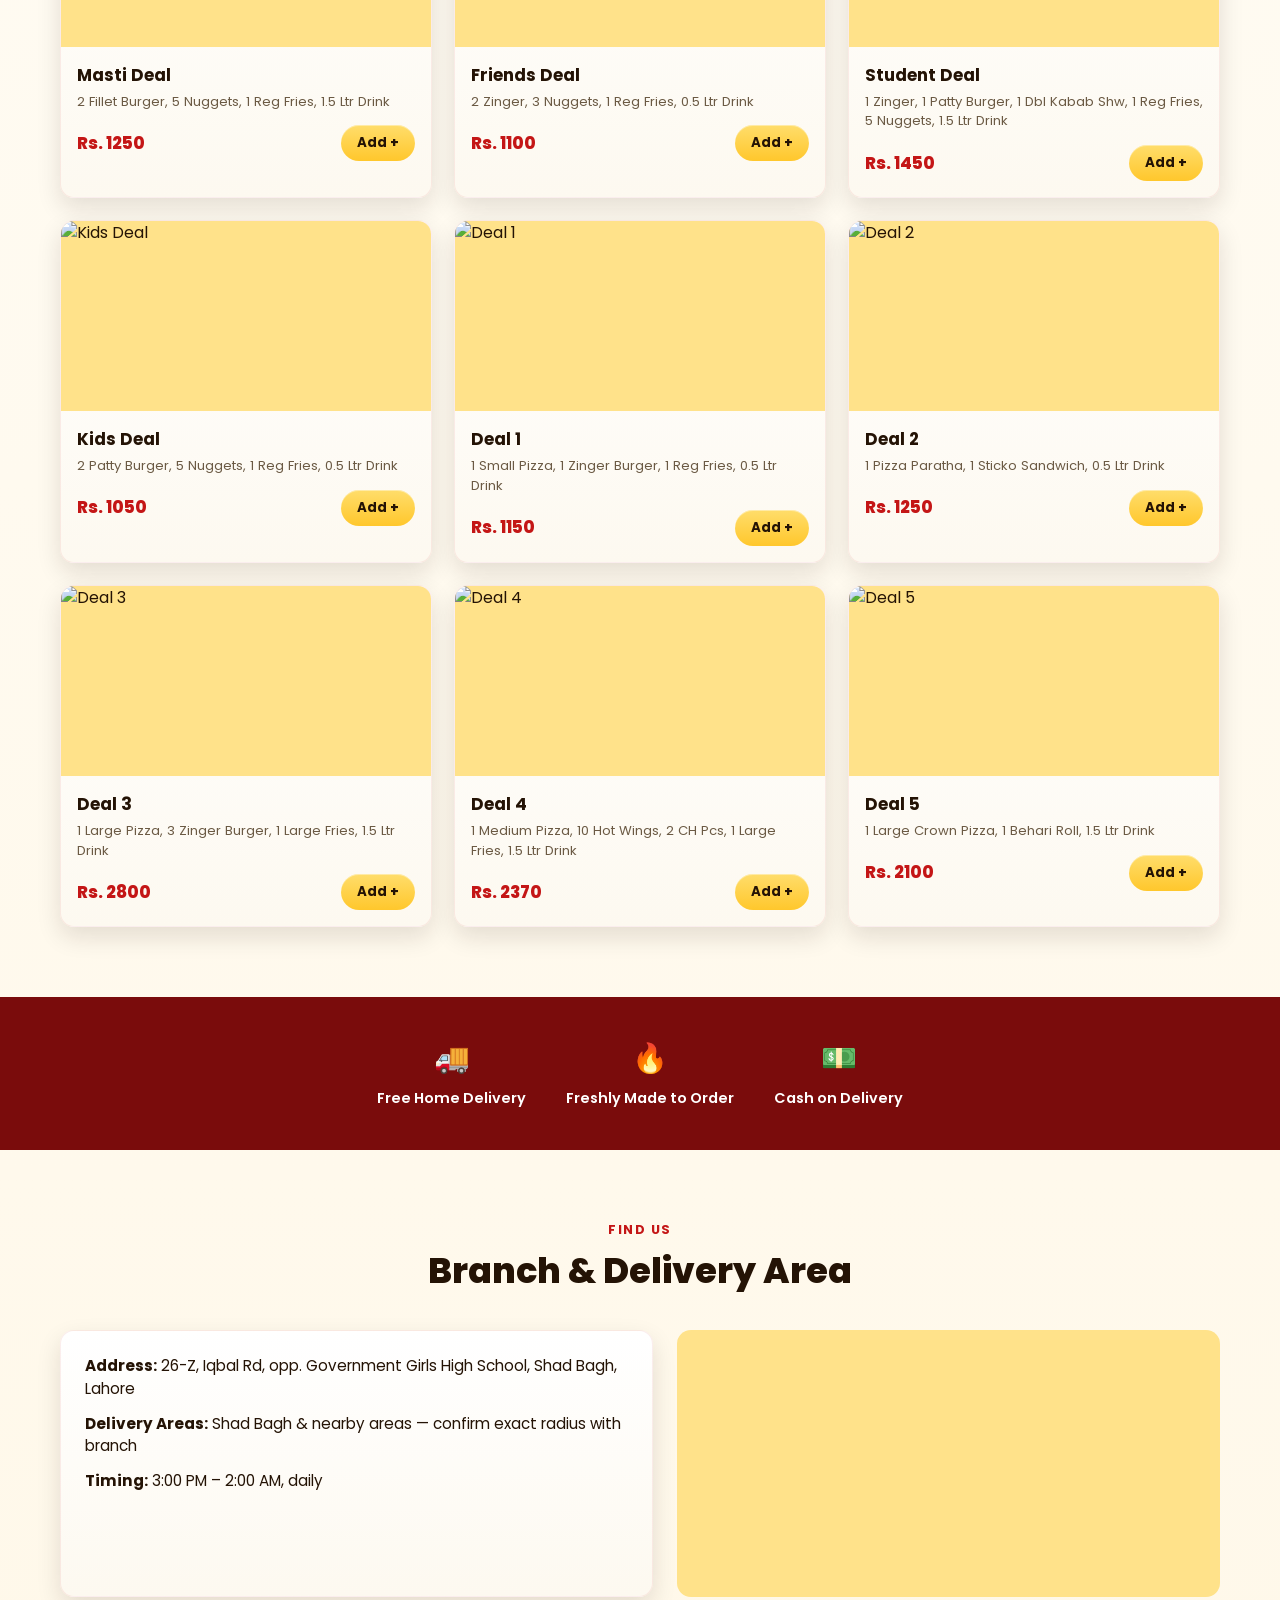
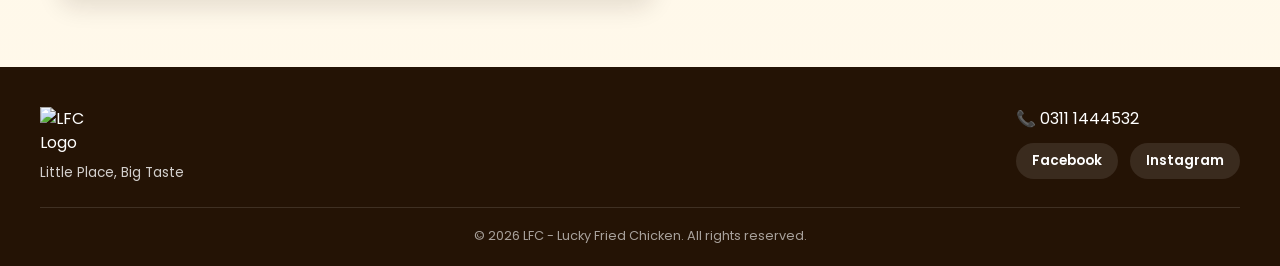
==== commit 8d468727: "Update Google Fonts link in index.html" ====
--- a/index.html
+++ b/index.html
@@ -8,7 +8,7 @@
 
   <link rel="preconnect" href="https://fonts.googleapis.com">
   <link rel="preconnect" href="https://fonts.gstatic.com" crossorigin>
-   <link href="https://fonts.googleapis.com/css2?family=Poppins:wght@400;600;700;800&family=Playfair+Display:wght@700;900&display=swap" rel="stylesheet">
+    <link href="https://fonts.googleapis.com/css2?family=Poppins:wght@400;600;700;800&family=Prata&display=swap" rel="stylesheet">
   <link rel="stylesheet" href="style.css">
 </head>
 <body>
--- a/style.css
+++ b/style.css
@@ -396,3 +396,80 @@
   .hero-content h1 { font-size: 3.8rem; }
   .section-heading h2 { font-size: 2.2rem; }
 }
+/* ============ PREMIUM UPGRADE — ceramic + floating food ============ */
+
+body { background: linear-gradient(180deg, #fffdf8 0%, var(--cream) 100%); }
+
+.hero-tag {
+  display: inline-block;
+  background: rgba(255, 255, 255, 0.12);
+  border: 1px solid rgba(255, 255, 255, 0.28);
+  padding: 8px 18px;
+  border-radius: 50px;
+}
+
+.hero-content h1 {
+  font-family: 'Playfair Display', Georgia, serif;
+  font-weight: 900;
+  letter-spacing: 1px;
+  line-height: 1.15;
+  background: linear-gradient(180deg, #fff3c4 0%, #ffd76a 40%, #ffb52e 75%, #e8951f 100%);
+  -webkit-background-clip: text;
+  background-clip: text;
+  -webkit-text-fill-color: transparent;
+  filter: drop-shadow(0 3px 0 rgba(122, 12, 12, 0.5)) drop-shadow(0 12px 20px rgba(0, 0, 0, 0.28));
+}
+
+.hero-floats { position: absolute; inset: 0; z-index: 0; pointer-events: none; }
+.float-item {
+  position: absolute;
+  font-size: 2.2rem;
+  opacity: 0.85;
+  filter: drop-shadow(0 10px 16px rgba(36, 19, 5, 0.35));
+  animation: floatFood 8s ease-in-out infinite;
+}
+.float-item.f-1 { top: 20%; left: 9%; font-size: 2.6rem; }
+.float-item.f-2 { top: 62%; left: 6%; font-size: 1.9rem; animation-delay: 1.2s; }
+.float-item.f-3 { top: 28%; right: 9%; font-size: 2.8rem; animation-delay: 0.6s; }
+.float-item.f-4 { bottom: 16%; right: 7%; font-size: 2.1rem; animation-delay: 2s; }
+.float-item.f-5 { top: 11%; right: 32%; font-size: 1.7rem; animation-delay: 1.6s; }
+.float-item.f-6 { bottom: 28%; left: 26%; font-size: 1.6rem; animation-delay: 2.6s; }
+
+.bubble {
+  position: absolute;
+  border-radius: 50%;
+  background: radial-gradient(circle at 32% 30%, rgba(255, 255, 255, 0.5), rgba(255, 255, 255, 0.05) 70%);
+  border: 1px solid rgba(255, 255, 255, 0.22);
+  animation: floatFood 9s ease-in-out infinite;
+}
+.bubble.b-1 { width: 46px; height: 46px; top: 15%; left: 24%; animation-delay: 0.8s; }
+.bubble.b-2 { width: 26px; height: 26px; top: 44%; right: 25%; animation-delay: 2.2s; }
+.bubble.b-3 { width: 62px; height: 62px; bottom: 11%; left: 15%; animation-delay: 1.4s; }
+.bubble.b-4 { width: 20px; height: 20px; top: 70%; right: 33%; animation-delay: 3s; }
+
+@keyframes floatFood {
+  0%, 100% { transform: translateY(0) rotate(-4deg); }
+  50% { transform: translateY(-32px) rotate(6deg); }
+}
+
+.btn-primary {
+  background: linear-gradient(180deg, #ffdd6b 0%, var(--yellow) 100%);
+  box-shadow: var(--shadow), inset 0 2px 0 rgba(255, 255, 255, 0.45);
+}
+.btn-primary:hover {
+  box-shadow: var(--shadow-lift), inset 0 2px 0 rgba(255, 255, 255, 0.45);
+}
+.add-btn {
+  background: linear-gradient(180deg, #ffdd6b 0%, var(--yellow) 100%);
+  box-shadow: inset 0 1px 0 rgba(255, 255, 255, 0.4);
+}
+
+.menu-item {
+  background: linear-gradient(180deg, #ffffff 0%, #fdf9f0 100%);
+  border: 1px solid rgba(196, 22, 22, 0.07);
+}
+.cat-btn { background: linear-gradient(180deg, #ffffff 0%, #fdf8ee 100%); }
+.location-details {
+  background: linear-gradient(180deg, #ffffff 0%, #fdf9f0 100%);
+  border: 1px solid rgba(196, 22, 22, 0.07);
+}
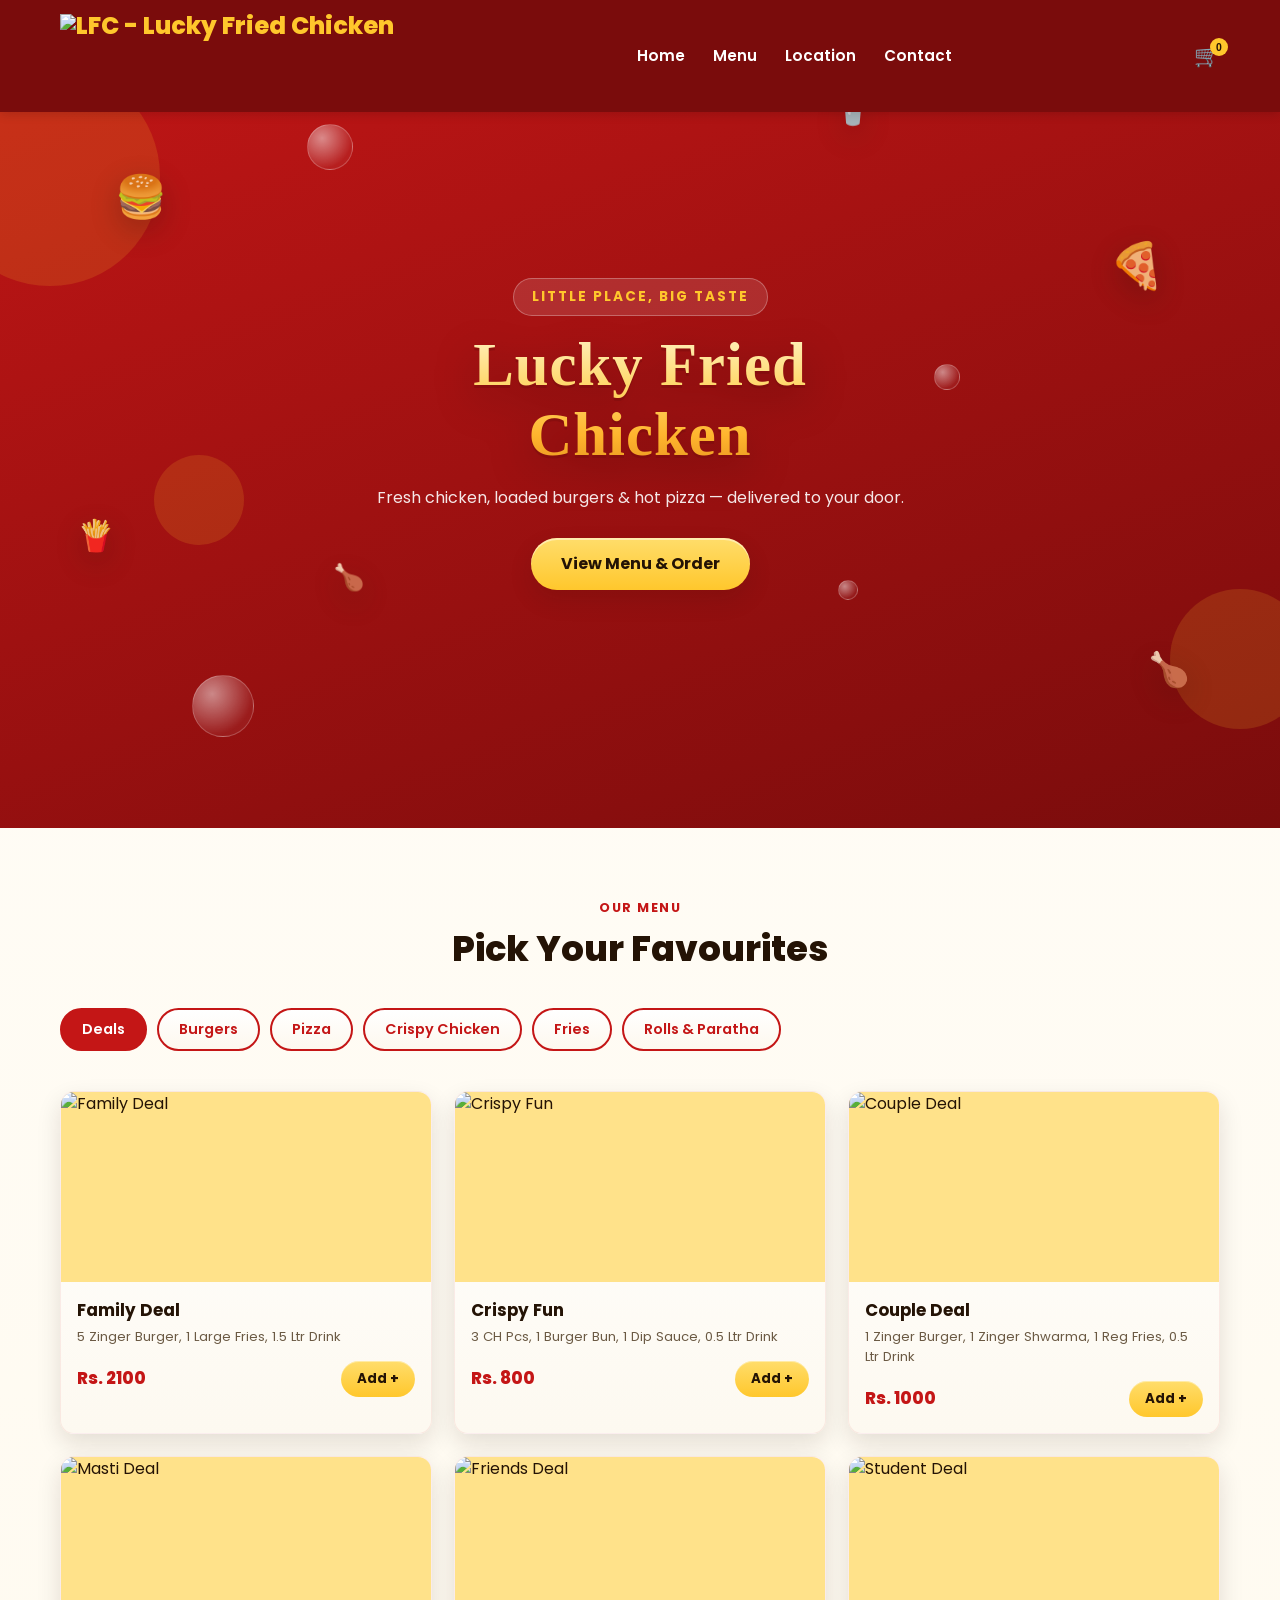
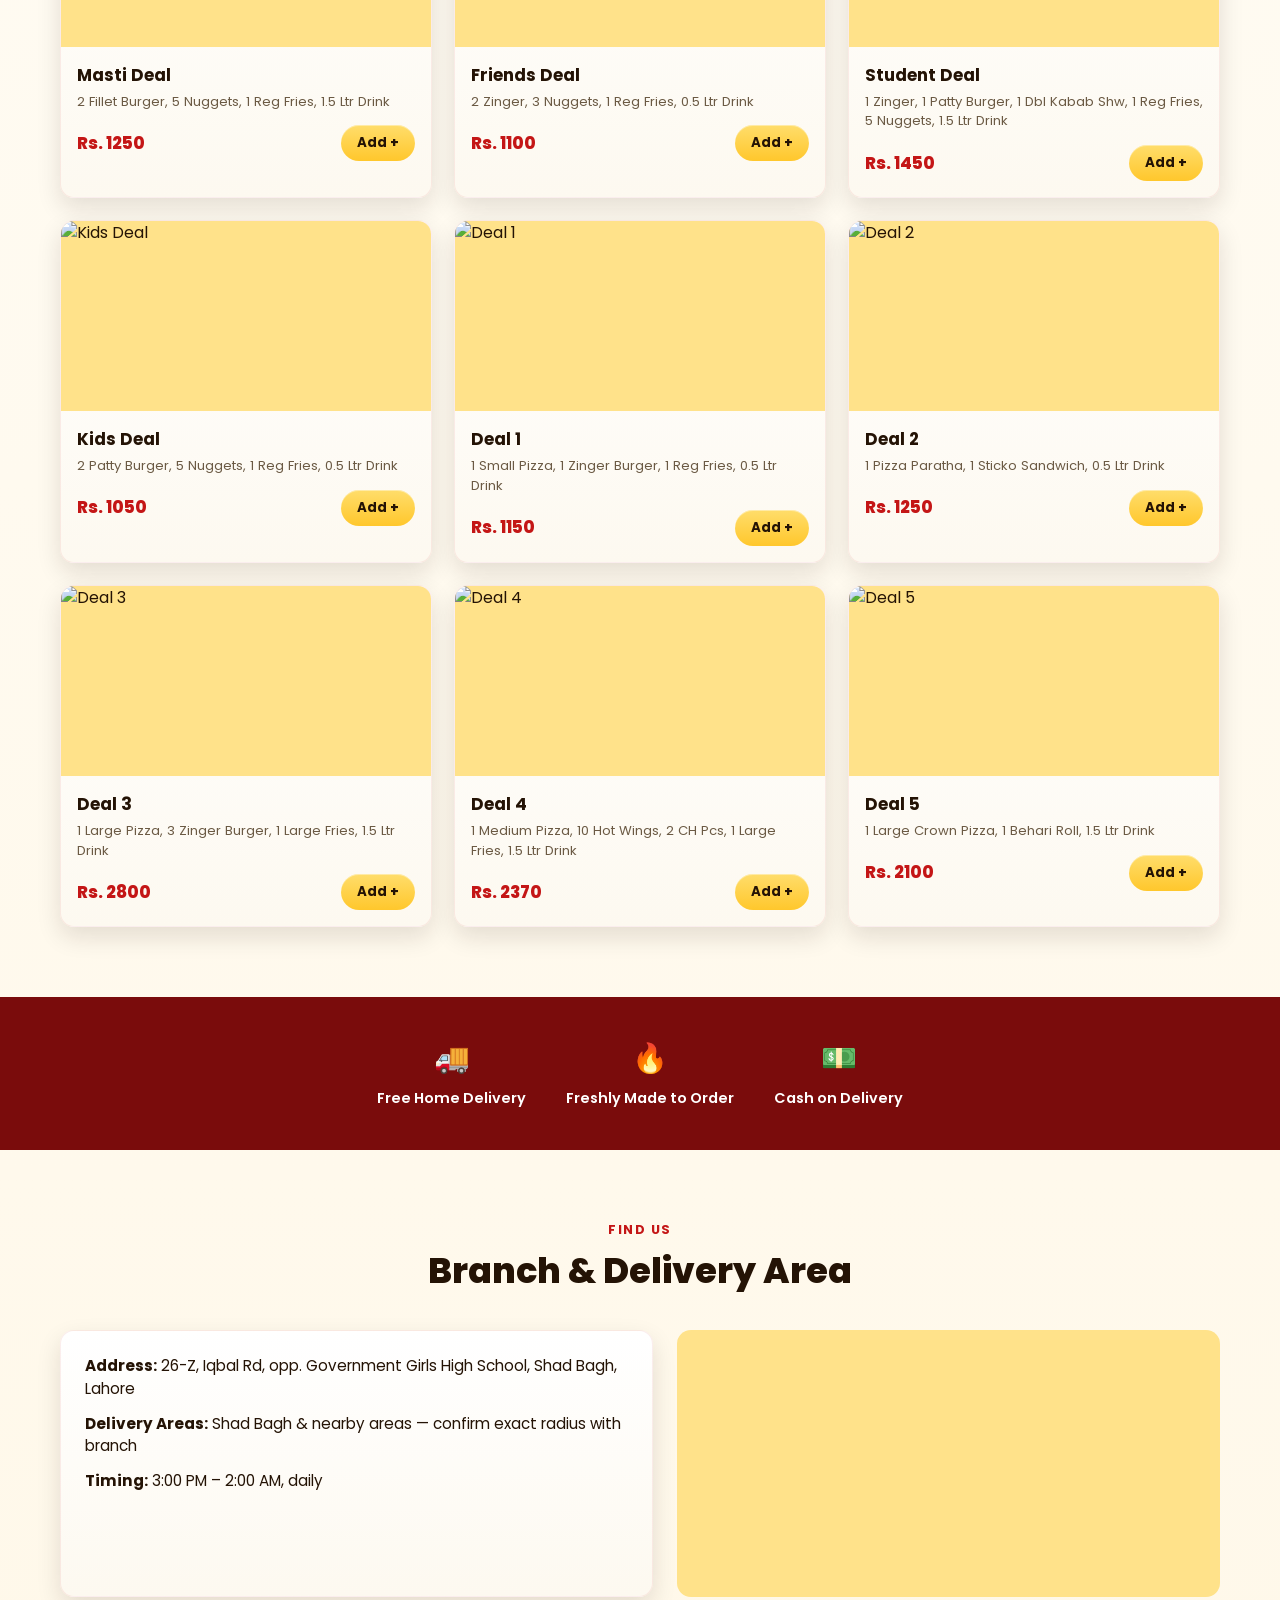
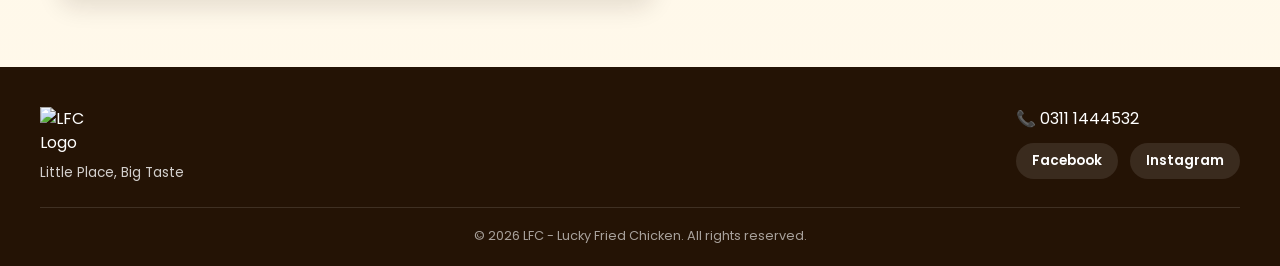
==== commit 19388262: "Correct header text case for branding consistency" ====
--- a/index.html
+++ b/index.html
@@ -55,7 +55,7 @@
     </div>
     <div class="hero-content">
       <p class="hero-tag">Little Place, Big Taste</p>
-      <h1>LUCKY FRIED<br>CHICKEN</h1>
+      <h1>Lucky Fried<br>Chicken</h1>
       <p class="hero-sub">Fresh chicken, loaded burgers &amp; hot pizza — delivered to your door.</p>
       <a href="#menu" class="btn-primary">View Menu &amp; Order</a>
     </div>
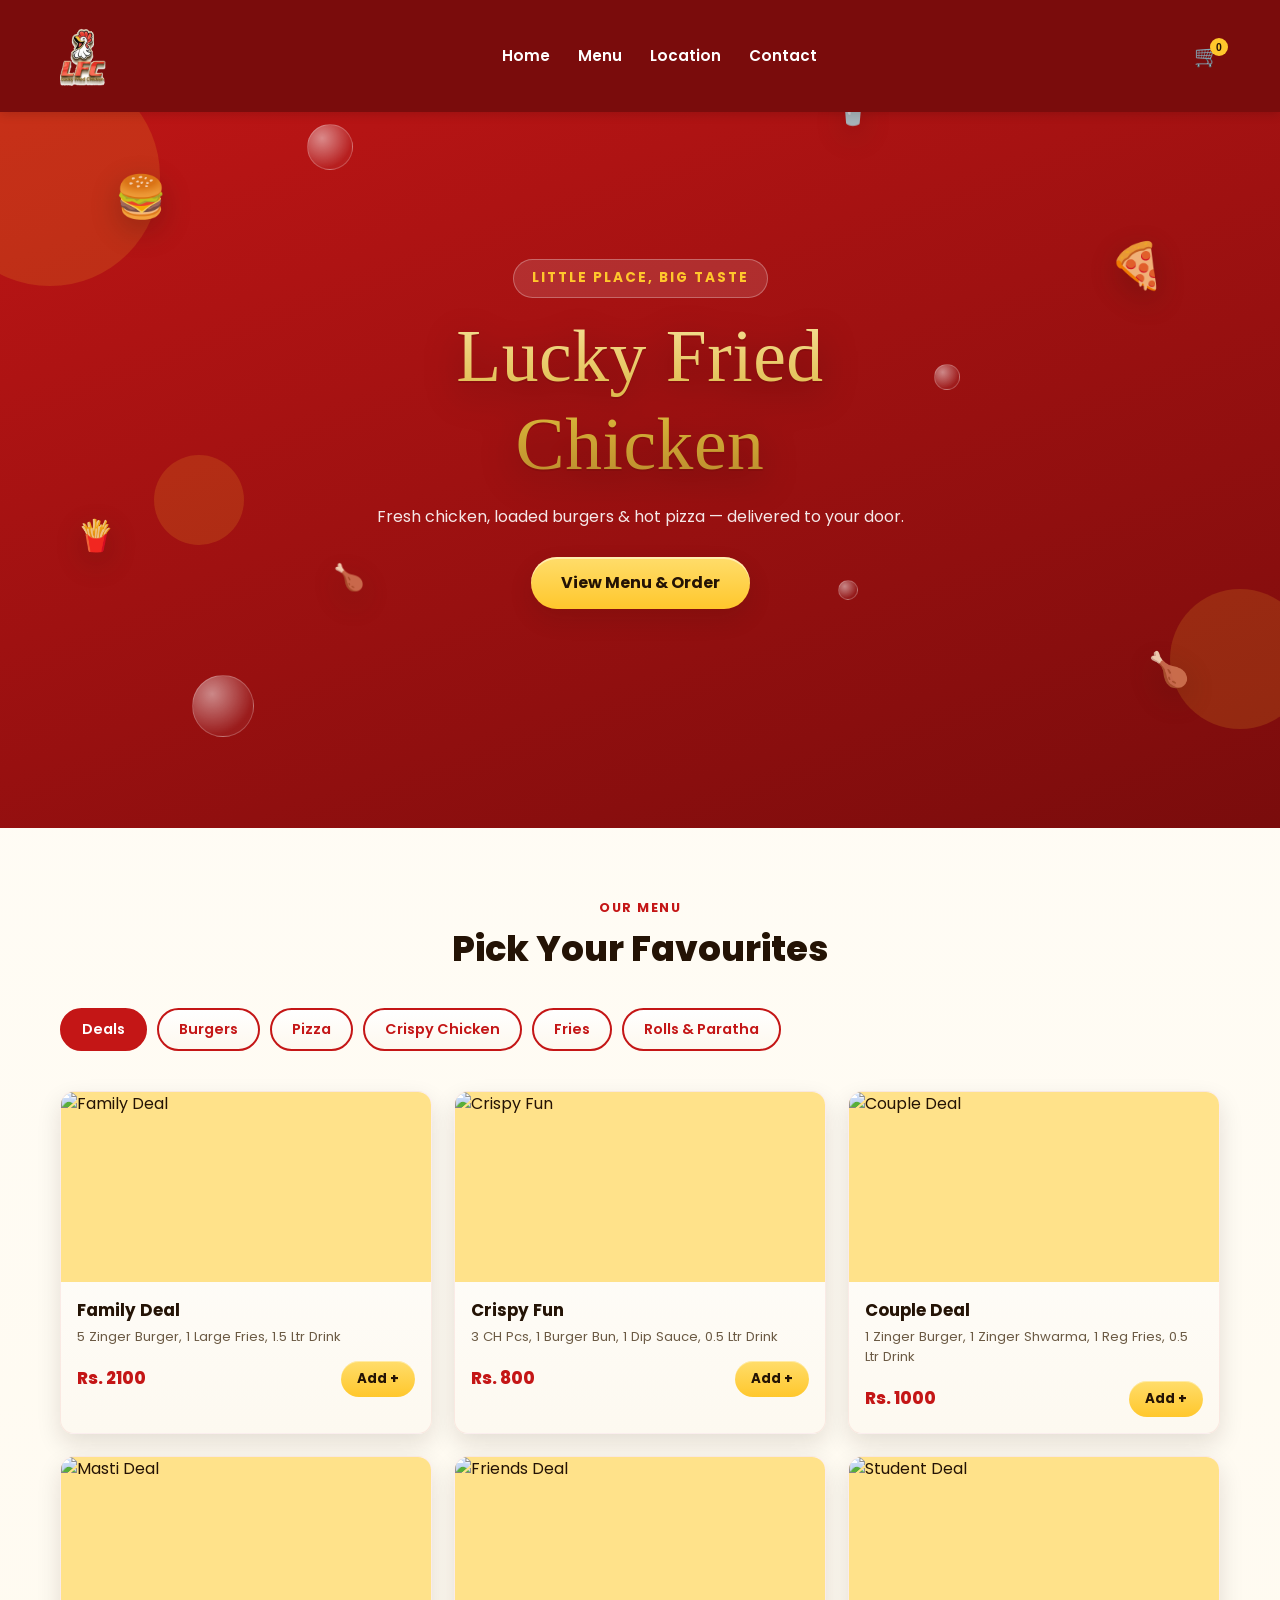
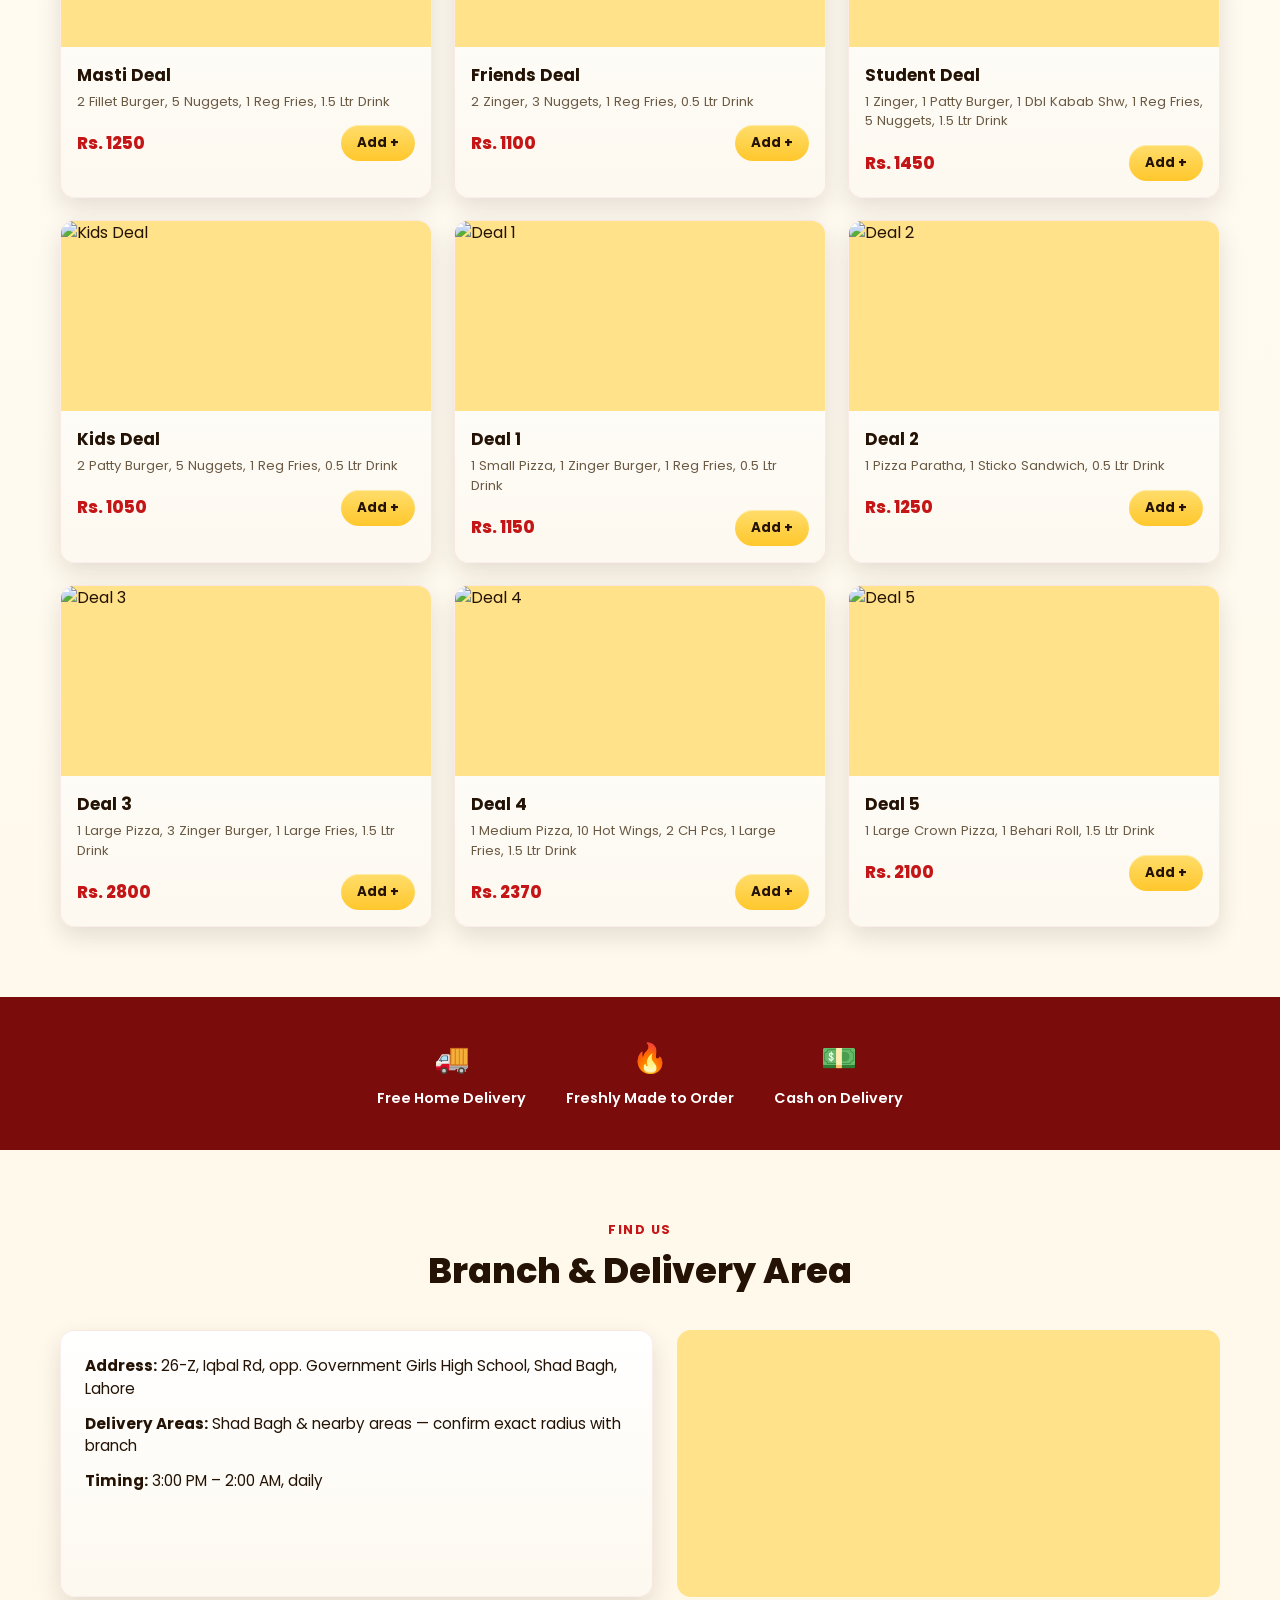
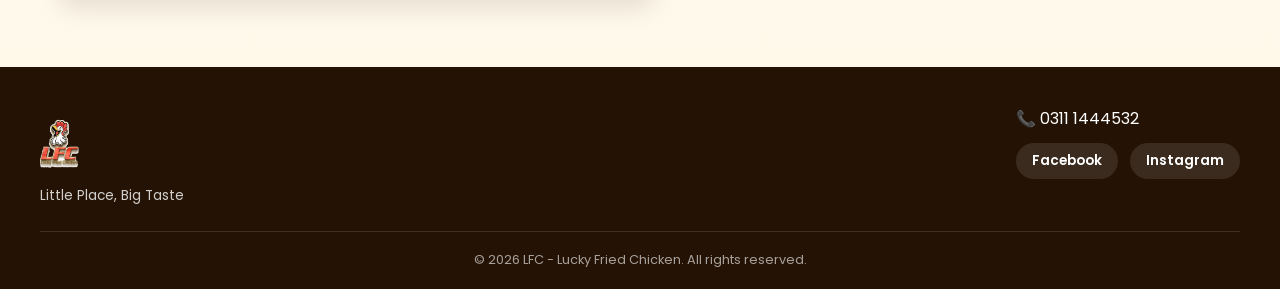
==== commit 39b15af2: "Update index.html" ====
--- a/index.html
+++ b/index.html
@@ -152,7 +152,9 @@
       <button class="btn-primary checkout-btn" id="checkout-btn">Order on WhatsApp</button>
     </div>
   </aside>
-
+  <div class="options-overlay" id="options-overlay">
+    <div class="options-box" id="options-box"></div>
+  </div>
   <script src="script.js" defer></script>
 </body>
 </html>
--- a/style.css
+++ b/style.css
@@ -473,3 +473,77 @@
   background: linear-gradient(180deg, #ffffff 0%, #fdf9f0 100%);
   border: 1px solid rgba(196, 22, 22, 0.07);
 }
+
+.hero-content h1 {
+  font-family: 'Prata', Georgia, serif;
+  font-weight: 400;
+  letter-spacing: 0.5px;
+  line-height: 1.2;
+}
+
+
+@media (max-width: 599px) {
+  .menu-grid { grid-template-columns: repeat(2, 1fr); gap: 12px; }
+  .menu-item img { height: 105px; }
+  .menu-item-info { padding: 10px 10px 12px; }
+  .menu-item-info h3 { font-size: 0.8rem; line-height: 1.25; }
+  .item-desc {
+    font-size: 0.64rem; line-height: 1.35; margin-bottom: 8px;
+    display: -webkit-box; -webkit-line-clamp: 2; -webkit-box-orient: vertical; overflow: hidden;
+  }
+  .item-footer { gap: 6px; }
+  .item-price { font-size: 0.85rem; }
+  .add-btn { padding: 6px 10px; font-size: 0.7rem; }
+}
+
+
+@media (max-width: 599px) {
+  .hero { padding-top: 124px; }
+  .hero-tag {
+    font-size: 0.7rem;
+    letter-spacing: 1px;
+    padding: 7px 14px;
+    margin-bottom: 16px;
+    white-space: nowrap;
+  }
+  .hero-content h1 { font-size: 2.45rem; }
+  .hero-sub { font-size: 0.9rem; }
+  .float-item { opacity: 0.55; }
+  .float-item.f-1 { top: 14%; left: 3%; font-size: 2rem; }
+  .float-item.f-2 { top: 58%; left: 4%; font-size: 1.5rem; }
+  .float-item.f-3 { top: 14%; right: 3%; font-size: 2.1rem; }
+  .float-item.f-4 { bottom: 12%; right: 5%; font-size: 1.7rem; }
+  .float-item.f-5 { display: none; }
+  .float-item.f-6 { bottom: 9%; left: 8%; font-size: 1.4rem; }
+  .bubble.b-1 { top: 22%; left: 16%; }
+  .bubble.b-2 { top: 30%; right: 10%; }
+  .bubble.b-3 { width: 44px; height: 44px; bottom: 6%; left: 12%; }
+  .bubble.b-4 { top: 66%; right: 30%; }
+}
+
+@media (max-width: 959px) {
+  .nav-links { display: flex; gap: 10px; }
+  .menu-toggle { display: none; }
+}
+
+@media (max-width: 599px) {
+  .nav-wrap { padding: 8px 12px; }
+  .nav-actions { gap: 10px; }
+  .logo-img { height: 54px; }
+  .nav-links { gap: 7px; }
+  .nav-links a { font-size: 0.7rem; }
+  .hero { padding-top: 84px; }
+  html { scroll-padding-top: 72px; }
+}
+
+.hero-content h1 {
+  background: linear-gradient(180deg, #f7e39b 0%, #e8c866 32%, #d4af37 62%, #b8862c 100%);
+  -webkit-background-clip: text;
+  background-clip: text;
+  -webkit-text-fill-color: transparent;
+  filter: drop-shadow(0 2px 0 rgba(122, 12, 12, 0.45)) drop-shadow(0 10px 18px rgba(0, 0, 0, 0.35));
+  font-size: 3.4rem;
+}
+@media (max-width: 599px) { .hero-content h1 { font-size: 2.75rem; letter-spacing: 0; } }
+@media (min-width: 600px) { .hero-content h1 { font-size: 4.2rem; } }
+@media (min-width: 960px) { .hero-content h1 { font-size: 4.6rem; } }
